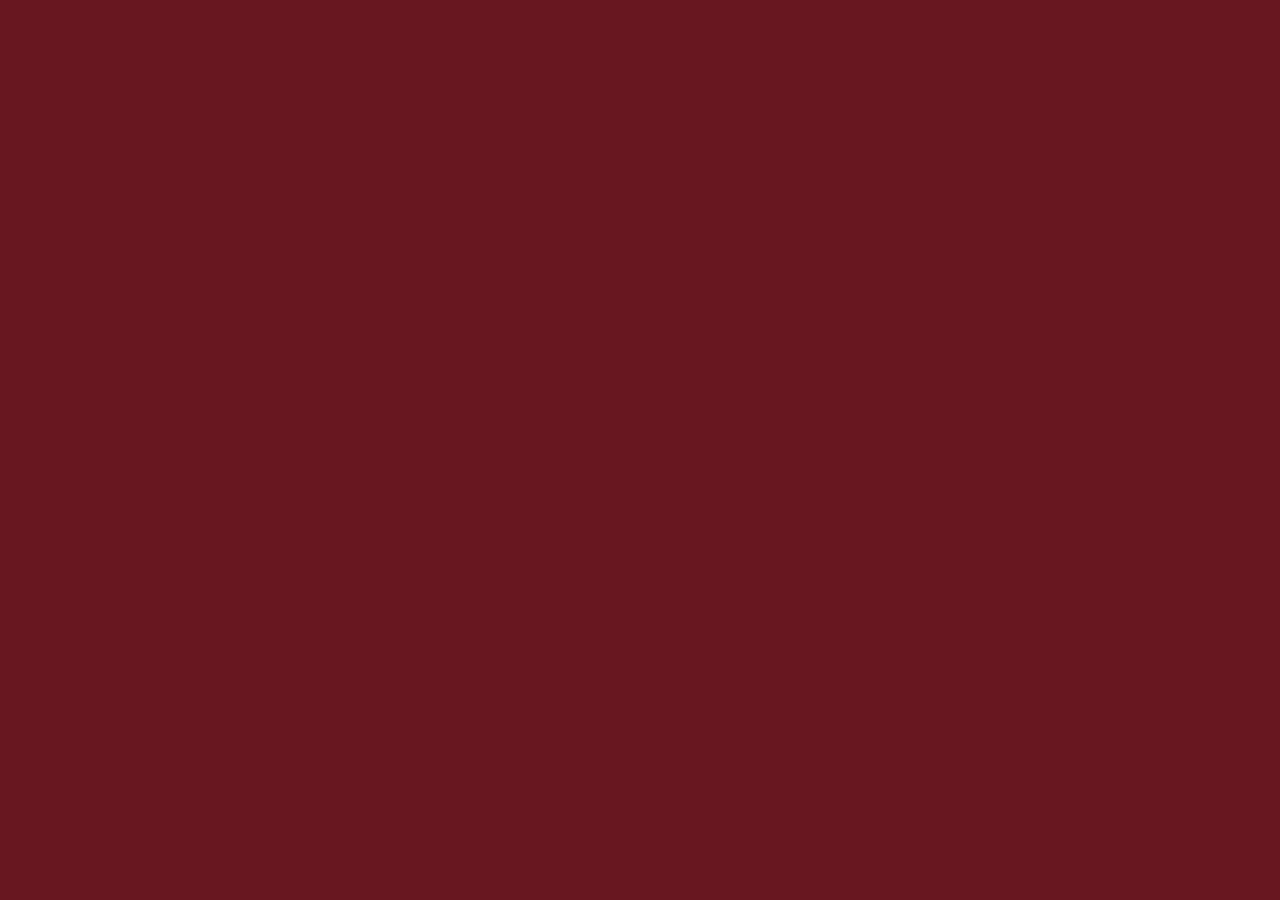
==== index.html @ 82c54953 "added bonfire labs 404 campaign" ====
﻿
<!DOCTYPE html>
<html ng-app="bflApp">
    <head>
        <title>404 Pop Quiz Fun</title>
        <meta charset="utf-8">
        <meta http-equiv="X-UA-Compatible" content="IE=edge,chrome=1">    
        <meta name="viewport" content="width=device-width, initial-scale=1">

        <meta name="title" content="Bonfire Labs 404 contest" />
        <meta itemprop="name" content="Bonfire Labs 404 contest" />

        <meta name="keywords" content="creative content agency, motion graphics, visual effects, vfx, creative content, design, motion design, motion prototyping, testimonial, documentary, creative editorial, visual communications, advertising agency, creative studio, user experience design, goodby silverstein, gsp, venables bell, publicis, organic online, avocados and coconuts, swordfish, swordfish-sf, sword fish, brand new school, bns, mekanism, sarofsky, the science project, tspxyz, digital kitchen, thisisdk, motion graphics, animation, interactive creative services, adobe CS5, cinema 4D, HDR light studio, Houdini, iAd producer, mocha imagineer, autodesk maya 3D, nuke, autodesk smoke, apple final cut, adobe after effects, phil spitler, jonathan keeton, john stewart, jim bartel, carey crosby, bob frisk, web development, web commercial, broadcast commercial, elearning, event marketing, ideation" />

        <meta name="description" content="I am no fool. Come play and see if you can score higher."/>

        <meta property="og:type" content="website"/>
        <meta property="og:site_name" content="http://bonfirelabs.com/"/>                
        <meta property="og:url" content="http://bonfirelabs.com/assets/404/"/>
        <meta property="og:title" content="Pop Culture Quiz"/>
        <meta property="og:description" content="How deep is your pop culture knowledge? You could win some amazing prizes from Bonfire Labs. #ImNoFool #Bonfirelabs"/>
        <meta property="og:image" content="http://bonfirelabs.com/assets/404/assets/images/BFL-404-SS-07a.jpg" />

        <meta itemprop="title" content="Pop Culture Quiz"/>
        <meta itemprop="description" content="How deep is your pop culture knowledge? You could win some amazing prizes from Bonfire Labs. #ImNoFool #Bonfirelabs"/>
        
        <meta name="twitter:description" value="I am no fool. Come play and see if you can score higher."/>
        <meta name="twitter:card" value="summary" />
        <meta name="twitter:title" content="Share the 404 Fun on 4.01"/>
        <meta name="twitter:site" value="@bonfirelabs" />
        <meta name="twitter:creator" value="@bonfirelabs" />
        <meta name="twitter:domain" content="bonfirelabs.com">

        <link rel="stylesheet" href="assets/css/animation.css">
        <link rel="stylesheet" href="assets/css/animation-conner.css">
        <link rel="stylesheet" href="assets/css/quiz.css">
        <link rel="stylesheet" href="assets/css/quiz2.css">

        <!-- Google Analytics -->
        <script>
        var _gaq=[['_setAccount','UA-39700255-1'],['_trackPageview']];
        (function(d,t){var g=d.createElement(t),s=d.getElementsByTagName(t)[0];
        g.src=('https:'==location.protocol?'//ssl':'//www')+'.google-analytics.com/ga.js';
        s.parentNode.insertBefore(g,s)}(document,'script'));
        </script>

        <!-- Start of StatCounter Code for Default Guide -->
        <script type="text/javascript">
        var sc_project=8881771;
        var sc_invisible=1;
        var sc_security="ff1e5eee";
        var scJsHost = (("https:" == document.location.protocol) ?
        "https://secure." : "http://www.");
        document.write("<sc"+"ript type='text/javascript' src='" + scJsHost+
        "statcounter.com/counter/counter.js'></"+"script>");
        </script>
        <noscript><div class="statcounter"><a title="web analytics"
        href="http://statcounter.com/" target="_blank"><img class="statcounter"
        src="http://c.statcounter.com/8881771/0/ff1e5eee/1/" alt="web
        analytics"></a></div></noscript>
        <!-- End of StatCounter Code for Default Guide -->

    </head>
    
    <body ng-controller="mainController">

        <!-- MAIN CONTENT AND INJECTED VIEWS -->
        <div id="main">
          <div id='how-far'>distance from the top: 0</div>
          <!-- angular templating -->
          <!-- this is where content will be injected -->
          <div class="page {{ pageClass }}" ng-view></div>
            <footer>
                <ul>
                    <li><a id='twitter' href='https://twitter.com/bonfirelabs' target='_blank' title='twitter'></a></li>
                    <li><a id='facebook' href='https://www.facebook.com/bonfirelabs' target='_blank' title='facebook'></a></li>
                    <li><a id='linkedin' href=' https://www.linkedin.com/company/bonfirelabs' target='_blank' title='linkedin'></a></li>
                    <li><a id='youtube' href='https://www.youtube.com/user/BonfireLabs' target='_blank' title='youtube'></a></li>
                    <li><a id='google_plus' href='https://plus.google.com/+bonfirelabs/about' target='_blank' title='google plus'></a></li>
                </ul>
                <p>BONFIRE LABS COPYRIGHT 2015 | <a href='#rules' target='_blank' title='twitter'>CONTEST RULES &amp; LEGAL</a></p>
            </footer>  
        </div>


        <!-- load angular and angular route via CDN -->
        <!-- Latest compiled and minified JavaScript -->
        <script src="//ajax.googleapis.com/ajax/libs/jquery/1.11.1/jquery.min.js"></script>
        <script src="//cdnjs.cloudflare.com/ajax/libs/jquery-scrollTo/1.4.14/jquery.scrollTo.min.js"></script>
        <script src="assets/js/jquery.cookie.js"></script>
        <script src="assets/js/jquery.transit.min.js"></script>
        <script src="assets/js/modernizr-2.7.1.min.js"></script>

        <!-- angular files -->
        <script src="//ajax.googleapis.com/ajax/libs/angularjs/1.2.25/angular.min.js"></script>
        <script src="//ajax.googleapis.com/ajax/libs/angularjs/1.2.25/angular-route.min.js"></script>
        <script src="//ajax.googleapis.com/ajax/libs/angularjs/1.2.25/angular-animate.min.js"></script>
        <script src="assets/js/setup.js"></script>
        
        <!-- <script src="assets/js/animation-control.js"></script>  -->
        <script src="assets/js/quiz.js"></script>
        <script src="assets/js/sparkio-client.js"></script>
        <script type="application/javascript">              
            var SparkDevice;       
             SparkDevice = new SparkAPI("53ff6c066667574823551667", "88ee5c473e6ec5650f1cbb443cb7d41ce3236016");
             SparkDevice.callFunction("kitty");                
        </script>        
        <script type="text/javascript" src="http://static.ak.fbcdn.net/connect.php/js/FB.Share"></script>
        <script type="text/javascript" src="http://platform.twitter.com/widgets.js"></script>


    </body>
</html>
---- assets/css/animation.css ----
/* css reset*/
/* html5doctor.com Reset v1.6.1 (http://html5doctor.com/html-5-reset-stylesheet/) - http://cssreset.com */
/* line 3, ../compass/sass/animation.scss */
html, body, div, span, object, iframe, h1, h2, h3, h4, h5, h6, p, blockquote, pre, abbr, address, cite, code, del, dfn, em, img, ins, kbd, q, samp, small, strong, sub, sup, var, b, i, dl, dt, dd, ol, ul, li, fieldset, form, label, legend, table, caption, tbody, tfoot, thead, tr, th, td, article, aside, canvas, details, figcaption, figure, footer, header, hgroup, menu, nav, section, summary, time, mark, audio, video {
  margin: 0;
  padding: 0;
  border: 0;
  outline: 0;
  font-size: 100%;
  vertical-align: baseline;
  background: transparent;
}

/* line 4, ../compass/sass/animation.scss */
body {
  line-height: 1;
}

/* line 5, ../compass/sass/animation.scss */
article, aside, details, figcaption, figure, footer, header, hgroup, menu, nav, section {
  display: block;
}

/* line 6, ../compass/sass/animation.scss */
nav ul {
  list-style: none;
}

/* line 7, ../compass/sass/animation.scss */
blockquote, q {
  quotes: none;
}

/* line 8, ../compass/sass/animation.scss */
blockquote:before, blockquote:after, q:before, q:after {
  content: none;
}

/* line 9, ../compass/sass/animation.scss */
a {
  margin: 0;
  padding: 0;
  font-size: 100%;
  vertical-align: baseline;
  background: transparent;
}

/* line 10, ../compass/sass/animation.scss */
ins {
  background-color: #ff9;
  color: #000;
  text-decoration: none;
}

/* line 11, ../compass/sass/animation.scss */
mark {
  background-color: #ff9;
  color: #000;
  font-style: italic;
  font-weight: bold;
}

/* line 12, ../compass/sass/animation.scss */
del {
  text-decoration: line-through;
}

/* line 13, ../compass/sass/animation.scss */
abbr[title], dfn[title] {
  border-bottom: 1px dotted;
  cursor: help;
}

/* line 14, ../compass/sass/animation.scss */
table {
  border-collapse: collapse;
  border-spacing: 0;
}

/* line 15, ../compass/sass/animation.scss */
hr {
  display: block;
  height: 1px;
  border: 0;
  border-top: 1px solid #ccc;
  margin: 1em 0;
  padding: 0;
}

/* line 16, ../compass/sass/animation.scss */
input, select {
  vertical-align: middle;
}

/* line 17, ../compass/sass/animation.scss */
a:link, a:visited, a:hover, a:active {
  text-decoration: none;
  color: #fff;
}

/* line 21, ../compass/sass/animation.scss */
ol, ul {
  list-style-type: none;
}

/* line 24, ../compass/sass/animation.scss */
ul, div {
  box-sizing: border-box;
}

/*@import 'compass/';*/
@font-face {
  font-family: 'Officina';
  src: url("fonts/OfficinaSansITCPro/OfficinaSansITCPro-Book-webfont.eot");
  /* IE9 Compat Modes */
  src: url("fonts/OfficinaSansITCPro/OfficinaSansITCPro-Book-webfont.eot?#iefix") format("embedded-opentype"), url("fonts/OfficinaSansITCPro/OfficinaSansITCPro-Book-webfont.woff2") format("woff2"), url("fonts/OfficinaSansITCPro/OfficinaSansITCPro-Book-webfont.woff") format("woff"), url("fonts/OfficinaSansITCPro/OfficinaSansITCPro-Book-webfont.ttf") format("truetype"), url("fonts/OfficinaSansITCPro/OfficinaSansITCPro-Book-webfont.svg#svgFontName") format("svg");
  /* Legacy iOS */
}
@font-face {
  font-family: 'Brandon Bold';
  font-size: 16px;
  src: url("fonts/brandongrotesque/Brandon_bld.eot");
  /* IE9 Compat Modes */
  src: url("fonts/brandongrotesque/Brandon_bld.eot?#iefix") format("embedded-opentype"), url("fonts/brandongrotesque/Brandon_bld.woff") format("woff"), url("fonts/brandongrotesque/Brandon_bld.ttf") format("truetype"), url("fonts/brandongrotesque/Brandon_bld.svg#svgFontName") format("svg");
  /* Legacy iOS */
  font-weight: bold;
}
@font-face {
  font-family: 'Brandon Regular';
  font-size: 16px;
  src: url("fonts/brandongrotesque/Brandon_reg.eot");
  /* IE9 Compat Modes */
  src: url("fonts/brandongrotesque/Brandon_reg.eot?#iefix") format("embedded-opentype"), url("fonts/brandongrotesque/Brandon_reg.woff") format("woff"), url("fonts/brandongrotesque/Brandon_reg.ttf") format("truetype"), url("fonts/brandongrotesque/Brandon_reg.svg#svgFontName") format("svg");
  /* Legacy iOS */
  font-weight: normal;
}
/* line 60, ../compass/sass/animation.scss */
.aria {
  position: absolute;
  left: -99999px;
  left: -2000px;
  width: 0;
  height: 0;
}

/* line 68, ../compass/sass/animation.scss */
body {
  background-color: #681720;
  font-family: "Brandon Regular",Helvetica,Arial,sans-serif;
  font-weight: normal;
  font-size: 17px;
}

/* line 74, ../compass/sass/animation.scss */
h1, h2, h3, h4 {
  font-family: "Brandon Bold",Helvetica,Arial,sans-serif;
  font-weight: bold;
}

/* line 78, ../compass/sass/animation.scss */
textarea, input, *:focus {
  outline: none !important;
}

/* line 79, ../compass/sass/animation.scss */
#how-far {
  position: fixed;
  top: 15px;
  left: 10px;
  z-index: 11111;
  font-weight: bold;
  -moz-backface-visibility: hidden;
  -webkit-backface-visibility: hidden;
  backface-visibility: hidden;
  visibility: hidden;
}

/* line 88, ../compass/sass/animation.scss */
#main {
  margin: 0 auto;
  position: relative;
  width: 1280px;
}
/* line 92, ../compass/sass/animation.scss */
#main:after {
  content: ' ';
  clear: both;
  display: block;
  height: 1px;
}

/* line 99, ../compass/sass/animation.scss */
section {
  -moz-backface-visibility: hidden;
  -webkit-backface-visibility: hidden;
  backface-visibility: hidden;
  overflow: visible;
  position: relative;
}

/* line 104, ../compass/sass/animation.scss */
footer {
  bottom: 0px;
  color: #fff;
  font-size: 10px;
  overflow: visible;
  position: absolute;
  text-align: center;
  height: 120px;
  width: 100%;
  z-index: 555;
}
/* line 114, ../compass/sass/animation.scss */
footer p {
  letter-spacing: 2px;
}
/* line 116, ../compass/sass/animation.scss */
footer p a {
  display: inline-block;
  border-bottom: 1px dashed #fff;
}
/* line 121, ../compass/sass/animation.scss */
footer ul {
  margin: 28px 0 20px;
}
/* line 123, ../compass/sass/animation.scss */
footer ul li {
  height: 25px;
  width: 25px;
  display: inline-block;
  margin-right: 30px;
}
/* line 128, ../compass/sass/animation.scss */
footer ul li:last-child {
  margin-right: 0;
}
/* line 131, ../compass/sass/animation.scss */
footer ul li a {
  background-size: 25px 25px;
  display: inline-block;
  height: 25px;
  width: 25px;
}
/* line 137, ../compass/sass/animation.scss */
footer ul li a#twitter {
  background-image: url(footer/twitter-01.png);
}
/* line 140, ../compass/sass/animation.scss */
footer ul li a#facebook {
  background-image: url(footer/facebook-01.png);
}
/* line 143, ../compass/sass/animation.scss */
footer ul li a#linkedin {
  background-image: url(footer/linkedin-01.png);
}
/* line 146, ../compass/sass/animation.scss */
footer ul li a#youtube {
  background-image: url(footer/youtube-01.png);
}
/* line 149, ../compass/sass/animation.scss */
footer ul li a#google_plus {
  background-image: url(footer/google_plus-01.png);
}

/* line 156, ../compass/sass/animation.scss */
.rules {
  padding: 50px 50px 150px;
  background-color: #a56563;
  color: #fff;
}
/* line 160, ../compass/sass/animation.scss */
.rules h1 {
  line-height: 2em;
  margin-bottom: 2em;
}
/* line 164, ../compass/sass/animation.scss */
.rules h2 {
  line-height: 1.5em;
  margin-bottom: 1.5em;
}
/* line 168, ../compass/sass/animation.scss */
.rules p {
  line-height: 1.5em;
  margin-bottom: 1.5em;
}
/* line 172, ../compass/sass/animation.scss */
.rules ul {
  margin: -12px 0 50px 27px;
  padding-left: 20px;
  list-style-type: circle;
}
/* line 177, ../compass/sass/animation.scss */
.rules ul li {
  margin-bottom: 10px;
}

/* line 182, ../compass/sass/animation.scss */
.trademark {
  position: relative;
  top: -1px;
}

/* animation section  */
/* line 188, ../compass/sass/animation.scss */
.animation .top {
  left: -99999px;
  position: absolute;
}
/* line 192, ../compass/sass/animation.scss */
.animation #module-1a {
  background: url(module-1a/module-1a.jpg);
  height: 5800px;
  /* Chrome, Safari, Opera */
  /* Standard syntax */
}
/* line 196, ../compass/sass/animation.scss */
.animation #module-1a #nav-arrow {
  background: url(assets/nav-arrow.png);
  width: 140px;
  height: 240px;
  position: absolute;
  top: 400px;
  left: 10px;
  -webkit-animation: arrowMove 1500ms ease-in 1s 20;
  /* Chrome, Safari, Opera */
  animation: arrowMove 1500ms ease-in 1s 20;
  -webkit-animation-delay: 2s;
  /* Chrome, Safari, Opera */
  animation-delay: 2s;
}
@-webkit-keyframes arrowMove {
  0% {
    top: 400px;
  }
  50% {
    top: 440px;
  }
  100% {
    top: 400px;
  }
}
@keyframes arrowMove {
  0% {
    top: 400px;
  }
  50% {
    top: 440px;
  }
  100% {
    top: 400px;
  }
}
/* line 223, ../compass/sass/animation.scss */
.animation #module-1b {
  height: 1860px;
}
/* line 227, ../compass/sass/animation.scss */
.animation #module-1b.loaded {
  background: url(module-1b/module-1b2.jpg);
}
/* line 232, ../compass/sass/animation.scss */
.animation #module-1c {
  height: 1140px;
}
/* line 236, ../compass/sass/animation.scss */
.animation #module-1c.loaded {
  background: url(module-1c/module-1c.jpg);
}
/* line 241, ../compass/sass/animation.scss */
.animation #module-1d {
  height: 1100px;
}
/* line 243, ../compass/sass/animation.scss */
.animation #module-1d.loaded {
  background: url(module-1d/module-1d.jpg);
}
/* line 248, ../compass/sass/animation.scss */
.animation #module-1e {
  height: 2000px;
}
/* line 252, ../compass/sass/animation.scss */
.animation #module-1e.loaded {
  background: url(module-1e/module-1e2.jpg);
}
/* line 257, ../compass/sass/animation.scss */
.animation #module-1f {
  height: 800px;
}
/* line 261, ../compass/sass/animation.scss */
.animation #module-1f.loaded {
  background: url(module-1f/module-1f2.jpg);
}
/* line 266, ../compass/sass/animation.scss */
.animation #module-1g {
  height: 500px;
}
/* line 270, ../compass/sass/animation.scss */
.animation #module-1g.loaded {
  background: url(module-1g/module-1g.jpg);
}
/* line 275, ../compass/sass/animation.scss */
.animation #module-1h {
  height: 700px;
}
/* line 279, ../compass/sass/animation.scss */
.animation #module-1h.loaded {
  background: url(module-1h/module-1h.jpg);
}
/* line 284, ../compass/sass/animation.scss */
.animation #module-1i {
  height: 2109px;
}
/* line 288, ../compass/sass/animation.scss */
.animation #module-1i.loaded {
  background: url(module-1i/module-1i.jpg);
}
/* line 293, ../compass/sass/animation.scss */
.animation #module-1j {
  color: #fff;
  height: 940px;
  width: 1280px;
  padding-top: 70px;
  position: relative;
  text-align: center;
}
/* line 303, ../compass/sass/animation.scss */
.animation #module-1j.loaded {
  background: url(module-1j/module-1j.jpg);
}
/* line 307, ../compass/sass/animation.scss */
.animation #module-1j h2 {
  font-size: 28px;
  font-weight: bold;
  height: 89px;
}
/* line 312, ../compass/sass/animation.scss */
.animation #module-1j p {
  font-size: 18px;
  line-height: 26px;
}
/* line 315, ../compass/sass/animation.scss */
.animation #module-1j p span {
  font-size: 17px;
  font-weight: bold;
}
/* line 320, ../compass/sass/animation.scss */
.animation #module-1j #no-thanks {
  display: inline-block;
  font-size: 10px;
  color: #fff;
  left: 975px;
  position: absolute;
  text-align: center;
  text-decoration: none;
  top: 848px;
  width: 184px;
}
/* line 331, ../compass/sass/animation.scss */
.animation #module-1j #lets-go {
  background: url(module-1j/lets-go-off.png);
  width: 184px;
  height: 68px;
  display: inline-block;
  position: absolute;
  top: 764px;
  left: 975px;
  /*            div {
                  width: 100%;
                  height: 100%;
              }*/
}
/* line 339, ../compass/sass/animation.scss */
.animation #module-1j #lets-go:hover {
  background: url(module-1j/lets-go-on.png);
}
/* line 349, ../compass/sass/animation.scss */
.animation #btm-anchor {
  bottom: 0;
  height: 0;
  left: 0;
  position: absolute;
}

/*   */
/*.page        {
    bottom:0;
    padding-top:200px;
    position:absolute;
    text-align:center;
    top:0;
    width:100%;
}
*/
/* line 368, ../compass/sass/animation.scss */
.page.ng-leave {
  z-index: 9999;
}

/* line 369, ../compass/sass/animation.scss */
.page.ng-enter {
  z-index: 8888;
}

/*   */
/*   */
/* animation ------------------------ */
/*.page-animation.ng-leave        {
    -webkit-animation: disappear 0.5s both ease-in;
    -moz-animation: disappear 0.5s both ease-in;
    animation: disappear 0.5s both ease-in;
}
.page-animation.ng-enter        {
    -webkit-animation: appear 0.5s both ease-in;
    -moz-animation: appear 0.5s both ease-in;
    animation: appear 0.5s both ease-in;
}*/
/* contact ---------------------- */
/*.page-quiz.ng-leave      {
    -webkit-animation: disappear 0.5s both ease-in;
    -moz-animation: disappear 0.5s both ease-in;
    animation: disappear 0.5s both ease-in;
}
.page-quiz.ng-enter      {
    -webkit-animation:slideInUp 0.5s both ease-in;
    -moz-animation:slideInUp 0.5s both ease-in;
    animation:slideInUp 0.5s both ease-in;
}*/
/* scale up */
@keyframes appear {
  from {
    opacity: 0.1;
    transform: scale(0.05);
  }
}
@-moz-keyframes appear {
  from {
    opacity: 0.1;
    -moz-transform: scale(0.05);
  }
}
@-webkit-keyframes appear {
  from {
    opacity: 0.1;
    -webkit-transform: scale(0.05);
  }
}
/* scale up */
@keyframes disappear {
  from {
    opacity: 1;
  }
  top {
    opacity: 0;
  }
}
@-moz-keyframes disappear {
  from {
    opacity: 1;
  }
  top {
    opacity: 0;
  }
}
@-webkit-keyframes disappear {
  from {
    opacity: 1;
  }
  top {
    opacity: 0;
  }
}
/* rotate and fall */
@-webkit-keyframes rotateFall {
  0% {
    -webkit-transform: rotateZ(0deg);
  }
  20% {
    -webkit-transform: rotateZ(10deg);
    -webkit-animation-timing-function: ease-out;
  }
  40% {
    -webkit-transform: rotateZ(17deg);
  }
  60% {
    -webkit-transform: rotateZ(16deg);
  }
  100% {
    -webkit-transform: translateY(100%) rotateZ(17deg);
  }
}
@-moz-keyframes rotateFall {
  0% {
    -moz-transform: rotateZ(0deg);
  }
  20% {
    -moz-transform: rotateZ(10deg);
    -moz-animation-timing-function: ease-out;
  }
  40% {
    -moz-transform: rotateZ(17deg);
  }
  60% {
    -moz-transform: rotateZ(16deg);
  }
  100% {
    -moz-transform: translateY(100%) rotateZ(17deg);
  }
}
@keyframes rotateFall {
  0% {
    transform: rotateZ(0deg);
  }
  20% {
    transform: rotateZ(10deg);
    animation-timing-function: ease-out;
  }
  40% {
    transform: rotateZ(17deg);
  }
  60% {
    transform: rotateZ(16deg);
  }
  100% {
    transform: translateY(100%) rotateZ(17deg);
  }
}
/* scale up */
@keyframes scaleUp {
  from {
    opacity: 0.3;
    transform: scale(0.8);
  }
}
@-moz-keyframes scaleUp {
  from {
    opacity: 0.3;
    -moz-transform: scale(0.8);
  }
}
@-webkit-keyframes scaleUp {
  from {
    opacity: 0.3;
    -webkit-transform: scale(0.8);
  }
}
/* slide in from the right */
@keyframes slideInRight {
  from {
    transform: translateX(100%);
  }
  to {
    transform: translateX(0);
  }
}
@-moz-keyframes slideInRight {
  from {
    -moz-transform: translateX(100%);
  }
  to {
    -moz-transform: translateX(0);
  }
}
@-webkit-keyframes slideInRight {
  from {
    -webkit-transform: translateX(100%);
  }
  to {
    -webkit-transform: translateX(0);
  }
}
/* slide in from the bottom */
@keyframes slideInUp {
  from {
    transform: translateY(100%);
  }
  to {
    transform: translateY(0);
  }
}
@-moz-keyframes slideInUp {
  from {
    -moz-transform: translateY(100%);
  }
  to {
    -moz-transform: translateY(0);
  }
}
@-webkit-keyframes slideInUp {
  from {
    -webkit-transform: translateY(100%);
  }
  to {
    -webkit-transform: translateY(0);
  }
}
/* slide in from the bottom */
@keyframes slideOutLeft {
  to {
    transform: translateX(-100%);
  }
}
@-moz-keyframes slideOutLeft {
  to {
    -moz-transform: translateX(-100%);
  }
}
@-webkit-keyframes slideOutLeft {
  to {
    -webkit-transform: translateX(-100%);
  }
}
/* rotate out newspaper */
@-webkit-keyframes rotateOutNewspaper {
  to {
    -webkit-transform: translateZ(-3000px) rotateZ(360deg);
    opacity: 0;
  }
}
@-moz-keyframes rotateOutNewspaper {
  to {
    -moz-transform: translateZ(-3000px) rotateZ(360deg);
    opacity: 0;
  }
}
@keyframes rotateOutNewspaper {
  to {
    transform: translateZ(-3000px) rotateZ(360deg);
    opacity: 0;
  }
}
---- assets/css/animation-conner.css ----
/* animation section  */
.animation {
 width: 1280px;
 overflow: hidden;
}

.obj {
    @include backface-visibility();
    overflow: visible;
    position: absolute;
}

body {
     width: 100%;
     height: 100%;
     z-index:9999;
}

/* section module-1a */
.animation #module-1a {
}
#big-bang-whole {
    width: 1400px;
    height: 1400px;
    top: 0px;
    left: 0px;
    z-index: 2;
}
#big-bang-rotate {
    width: 1400px;
    height: 1400px;
    top: -245px;
    left: -65px;
    z-index: 2;
}
#big-bang {
    background: url(module-1a/big-bang-center.png);
    width: 565px;
    height: 557px;
    top: 170px;
    left: 340px;
    z-index: 4;
    filter: progid:DXImageTransform.Microsoft.Alpha(Opacity=10);
    opacity: 0.1;
}
#big-bang-rays {
    background: url(module-1a/big-bang-ray2.png);
    width: 1400px;
    height: 1400px;
    top: 0px;
    left: 0px;
    opacity: 0;
    z-index: 1;
}
#big-bang-spots {
    background: url(module-1a/big-bang-spot.png);
    width: 1280px;
    height: 1200px;
    top: 0px;
    left: 0px;
    opacity: 0;
    z-index: 2;
}
#hawk {
    width: 314px;
    height: 255px;    
    top: 960px;
    left: 921px;
    z-index: 4;
}
#hawking {
    background: url(module-1a/hawking.png);
    width: 190px;
    height: 250px;    
    top: 0px;
    left: 0px;
    z-index: 3;
}
#hawking-smoke-1 {
    background: url(module-1a/hawking-smoke-1.png);
    width: 130px;
    height: 150px;    
    top: 137px;
    left: 115px;
    z-index: 2;
}
#hawking-smoke-2 {
    background: url(module-1a/hawking-smoke-2.png);
    width: 130px;
    height: 120px;    
    top: 110px;
    left: -90px;
    z-index: 2;
}
#baby-bjorn {
    width: 800px;
    height: 800px;
    top: 1121px;
    left: 65px;
    z-index: 5;
}
#baby-bubble {
    background: url(module-1a/2001-space-back.png);
    width: 700px;
    height: 700px;    
    top: 0px;
    left: 0px;
    z-index: 4;
}
#baby {
    background: url(module-1a/2001-baby2.png);
    width: 340px;
    height: 470px;    
    top: 120px;
    left: 176px;
    z-index: 5;
}
#baby-fore {
    background: url(module-1a/2001-baby-fore.png);
    width: 510px;
    height: 480px;    
    top: 140px;
    left: 110px;
    z-index: 6;
}
#tardis {
    background: url(module-1a/tardis.png);
    width: 213px;
    height: 267px;    
    top: 1473px;
    left: 946px;
    z-index: 1;
}
#flight_of_the_navigator {
    background: url(module-1a/flight-of-the-navigator.png);
    width: 386px;
    height: 207px;    
    top: 2075px;
    left: 177px;
    z-index: 2;
}
#laika {
    width: 278px;
    height: 696px;    
    top: 2185px;
    left: 829px;
    z-index: 3;
}
#laika-dog {
    background: url(module-1a/laika-dog.png);
    width: 278px;
    height: 696px;    
    top: 0px;
    left: 0px;
    z-index: 2;
}
#laika-smoke {
    background: url(module-1a/laika-smoke.png);
    width: 278px;
    height: 696px;    
    top: 0px;
    left: 0px;
    z-index: 1;
}
#spacecoaster {
    background: url(module-1a/spacecoaster.png);
    width: 568px;
    height: 267px;    
    top: 2689px;
    left: 75px;
    z-index: 2;
}
#carl {
    background: url(module-1a/carl.png);
    width: 901px;
    height: 854px;    
    top: 3076px;
    left: 94px;
    z-index: 2;
}
#foreground-cosmos {
    background: url(module-1a/foreground-cosmos.png);
    width: 1280px;
    height: 1800px;    
    top: 1150px;
    left: 20px;
    z-index: 5;
}
#deathstar {
    background: url(module-1a/deathstar.png);
    width: 487px;
    height: 487px;    
    top: 3552px;
    left: -55px;
    z-index: 1;
}
#p-crew {
    width: 140px;
    height: 60px;    
    top: 4156px;
    left: 558px;
    z-index: 1;
}
#peter-pan {
    background: url(module-1a/peter-pan.png);
    width: 140px;
    height: 60px;    
    top: 0px;
    left: 0px;
    z-index: 1;
}
#peter-pan-star-1 {
    background: url(module-1a/peter-pan-star.png);
    width: 18px;
    height: 36px;    
    top: 4608px;
    left: 696px;
    z-index: 1;
}
#peter-pan-star-2 {
    background: url(module-1a/peter-pan-star.png);
    width: 18px;
    height: 36px;    
    top: 4438px;
    left: 328px;
    z-index: 1;
}
#peter-pan-star-3 {
    background: url(module-1a/peter-pan-star.png);
    width: 18px;
    height: 36px;    
    top: 4110px;
    left: 847px;
    z-index: 1;
}
#neko-bus {
    background: url(module-1a/neko-close2.png);
    width: 214px;
    height: 213px;    
    top: 4296px;
    left: 907px;
    z-index: 2;
}
#neko-blink {
    background: url(module-1a/neko-open2.png);
    width: 214px;
    height: 213px;    
    top: 4296px;
    left: 907px;
    z-index: 3;
    opacity: 0;
}
#godzilla {
    width: 782px;
    height: 720px;    
    top: 4654px;
    left: 245px;
    z-index: 1;
}
#godzilla-monster {
    background: url(module-1a/godzilla-monster.png);
    width: 782px;
    height: 720px;    
    top: 0px;
    left: 0px;
    z-index: 1;
}
#godzilla-rawr {
    background: url(module-1a/godzilla-rawr.png);
    width: 782px;
    height: 720px;    
    top: 0px;
    left: 0px;
    z-index: 1;
}
#godzilla-flame-01 {
    background: url(module-1a/godzilla-flame-01.png);
    width: 782px;
    height: 720px;    
    top: 0px;
    left: 0px;
    z-index: 3;
}
#godzilla-flame-02 {
    background: url(module-1a/godzilla-flame-02.png);
    width: 782px;
    height: 720px;    
    top: 0px;
    left: 0px;
    z-index: 2;
}
#godzilla-flame-03 {
    background: url(module-1a/godzilla-flame-03.png);
    width: 782px;
    height: 720px;
    top: 0px;
    left: 0px;    
    z-index: 1;
}
#beetlejuice {
    width: 482px;
    height: 508px;    
    top: 5157px;
    left: 4px;
    z-index: 2;
}
#beetlejuice-house {
    background: url(module-1a/beetljuice-house.png);
    width: 482px;
    height: 508px;    
    top: 0px;
    left: 0px;
    z-index: 4;
}
#beetlejuice-sando-1 {
    background: url(module-1a/beetljuice-sando-1.png);
    width: 482px;
    height: 508px;    
    top: 0px;
    left: 0px;
    z-index: 2;
}
#beetlejuice-sando-2 {
    background: url(module-1a/beetljuice-sando-2.png);
    width: 482px;
    height: 508px;    
    top: 0px;
    left: 0px;
    z-index: 2;
}
#beetlejuice-sando-3 {
    background: url(module-1a/beetljuice-sando-3.png);
    width: 482px;
    height: 508px;    
    top: 0px;
    left: 0px;
    z-index: 2;
}
#mountains-magesty {
    width: 1280px;
    height: 1800px;    
    top: 4000px;
    left: 0px;
    z-index: 1;
}
#mountains {
    background: url(module-1a/mountains.png);
    width: 1280px;
    height: 1800px;    
    top: 0px;
    left: 0px;
    z-index: 1;
}
#mist-01 {
    background: url(module-1a/mist-01.png);
    width: 265px;
    height: 45px;    
    top: 300px;
    left: 1104px;
    z-index: 2;
}
#mist-02 {
    background: url(module-1a/mist-02.png);
    width: 338px;
    height: 130px;    
    top: 480px;
    left: 855px;
    z-index: 2;
}
#mist-03 {
    background: url(module-1a/mist-03.png);
    width: 353px;
    height: 171px;    
    top: 110px;
    left: 956px;
    z-index: 2;
}
#mist-04 {
    background: url(module-1a/mist-04.png);
    width: 307px;
    height: 62px;    
    top: 750px;
    left: -40px;
    z-index: 2;
}
#mist-05 {
    background: url(module-1a/mist-05.png);
    width: 346px;
    height: 90px;    
    top: 504px;
    left: -63px;
    z-index: 2;
}
#mist-06 {
    background: url(module-1a/mist-06.png);
    width: 463px;
    height: 239px;    
    top: 86px;
    left: -30px;
    z-index: 2;
}
#beetlejuice-road {
    background: url(module-1a/beetlejuice-road.png);
    width: 1280px;
    height: 460px;    
    top: 5340px;
    left: 0px;
    z-index:1;
}

/* section module-1b */
.animation #module-1b {
}
#falcor {
    background: url(module-1b/falcor.jpg);
    width: 1280px;
    height: 500px;    
    top: 0px;
    left: 0px;
    z-index: 1;
}
#tip-top-buildings {
    background: url(module-1b/tip-top-buildings.png);
    width: 1280px;
    height: 500px;    
    top: 0px;
    left: 0px;
    z-index: 1;
}
#midget {
    background: url(module-1b/midget.png);
    width: 74px;
    height: 154px;    
    top: 658px;
    left: 312px;
    z-index: 2;
}
#totoro {
    width: 197px;
    height: 324px;    
    top: 595px;
    left: 1058px;
    z-index: 2;
}
#totoro-close {
    background: url(module-1b/totoro-close.png);
    width: 197px;
    height: 324px;    
    top: 0px;
    left: 0px;
    z-index: 2;
}
#totoro-blink {
    background: url(module-1b/totoro-open.png);
    width: 197px;
    height: 324px;    
    top: 0px;
    left: 0px;
    z-index: 3;
}
#totoro-ears {
    background: url(module-1b/totoro-ears.png);
    width: 197px;
    height: 324px;    
    top: 0px;
    left: 0px;
    z-index: 3;
}
#umbrella-moves {
    width: 197px;
    height: 324px;    
    top: 0px;
    left: 0px;
    z-index: 3;
}
#totoro-umbrella-back {
    background: url(module-1b/totoro-umbrella-back.png);
    width: 197px;
    height: 324px;    
    top: 0px;
    left: 0px;
    z-index: 1;
}
#totoro-umbrella-front {
    background: url(module-1b/totoro-umbrella-front.png);
    width: 197px;
    height: 324px;    
    top: 0px;
    left: 0px;
    z-index: 2;
}
#soot-sprites  {
    width: 316px;
    height: 320px;    
    top: 842px;
    left: 962px;
    z-index: 2;
}
#soot-sprites-01  {
    background: url(module-1b/soot-sprites-master.png);
    width: 48px;
    height: 46px;    
    top: 80px;
    left: 71px;
    z-index: 2;
    opacity: 0;
}
#soot-sprites-02  {
    background: url(module-1b/soot-sprites-medium.png);
    width: 32px;
    height: 31px;
    top: 60px;
    left: 95px;
    z-index: 3;
    opacity: 0;
}
#soot-sprites-03  {
    background: url(module-1b/soot-sprites-small.png);
    width: 26px;
    height: 26px;
    top: 126px;
    left: 91px;
    z-index: 3;
    opacity: 0;
}
#soot-sprites-04  {
    background: url(module-1b/soot-sprites-medium.png);
    width: 32px;
    height: 31px;
    top: 145px;
    left: 83px;
    z-index: 3;
    opacity: 0;
}
#soot-sprites-05  {
    background: url(module-1b/soot-sprites-small.png);
    width: 26px;
    height: 26px;
    top: 175px;
    left: 65px;
    z-index: 3;
    opacity: 0;
}
#soot-sprites-06  {
    background: url(module-1b/soot-sprites-small.png);
    width: 26px;
    height: 26px;
    top: 177px;
    left: 95px;
    z-index: 3;
    opacity: 0;
}
#soot-sprites-07  {
    background: url(module-1b/soot-sprites-small.png);
    width: 26px;
    height: 26px;
    top: 196px;
    left: 91px;
    z-index: 3;
    opacity: 0;
}
#soot-sprites-08  {
    background: url(module-1b/soot-sprites-medium.png);
    width: 32px;
    height: 31px;
    top: 230px;
    left: 95px;
    z-index: 3;
    opacity: 0;
}
#soot-sprites-09  {
    background: url(module-1b/soot-sprites-medium.png);
    width: 32px;
    height: 31px;
    top: 258px;
    left: 90px;
    z-index: 3;
    opacity: 0;
}
#soot-sprites-010  {
    background: url(module-1b/soot-sprites-master.png);
    width: 48px;
    height: 46px;    
    top: 279px;
    left: 78px;
    z-index: 2;
    opacity: 0;
}
#soot-sprites-011  {
    background: url(module-1b/soot-sprites-medium.png);
    width: 32px;
    height: 31px;
    top: 291px;
    left: 53px;
    z-index: 3;
    opacity: 0;
}
#soot-sprites-012  {
    background: url(module-1b/soot-sprites-small.png);
    width: 26px;
    height: 26px;
    top: 256px;
    left: 41px;
    z-index: 3;
    opacity: 0;
}
#soot-sprites-013  {
    background: url(module-1b/soot-sprites-small.png);
    width: 26px;
    height: 26px;
    top: 300px;
    left: 33px;
    z-index: 3;
    opacity: 0;
}
#soot-sprites-014  {
    background: url(module-1b/soot-sprites-medium.png);
    width: 32px;
    height: 31px;
    top: 289px;
    left: 0px;
    z-index: 3;
    opacity: 0;
}
#soot-sprites-015  {
    background: url(module-1b/soot-sprites-small.png);
    width: 26px;
    height: 26px;
    top: 0px;
    left: 290px;
    z-index: 3;
    opacity: 0;
}
#soot-sprites-015  {
    background: url(module-1b/soot-sprites-small.png);
    width: 26px;
    height: 26px;
    top: 0px;
    left: 290px;
    z-index: 3;
    opacity: 0;
}
#soot-sprites-016  {
    background: url(module-1b/soot-sprites-small.png);
    width: 26px;
    height: 26px;
    top: 38px;
    left: 270px;
    z-index: 3;
    opacity: 0;
}
#soot-sprites-017  {
    background: url(module-1b/soot-sprites-small.png);
    width: 26px;
    height: 26px;
    top: 59px;
    left: 265px;
    z-index: 3;
    opacity: 0;
}
#soot-sprites-018  {
    background: url(module-1b/soot-sprites-small.png);
    width: 26px;
    height: 26px;
    top: 47px;
    left: 287px;
    z-index: 3;
    opacity: 0;
}
#laser  {
    background: url(module-1b/laser4.png);
    width: 440px;
    height: 86px;    
    top: 1139px;
    left: 140px;
    z-index: 2;
}
#slimer  {
    background: url(module-1b/slimer.png);
    width: 297px;
    height: 225px;    
    top: 1097px;
    left: 326px;
    z-index: 3;
}
#harold  {
    background: url(module-1b/harold.png);
    width: 146px;
    height: 326px;    
    top: 1508px;
    left: 933px;
    z-index: 2;
}
/* section module-1c */
.animation #module-1c {
}
#rearview  {
    background: url(module-1c/rearview.png);
    width: 800px;
    height: 950px;    
    top: 65px;
    left: -55px;
    z-index: 2;
}
#music-notes  {
    background: url(module-1c/music-notes.png);
    width: 96px;
    height: 43px;    
    top: 349px;
    left: 975px;
    z-index: 2;
}
#royal-tenenbaums  {
    background: url(module-1c/royal-tenenbaums.png);
    width: 223px;
    height: 249px;    
    top: 811px;
    left: 52px;
    z-index: 4;
}
#smoke-1  {
    background: url(module-1c/smoke-1.png);
    width: 207px;
    height: 147px;    
    top: 772px;
    left: 928px;    
    z-index: 2;
}
#smoke-2  {
    background: url(module-1c/smoke-2.png);
    width: 173px;
    height: 130px;    
    top: 768px;
    left: 1024px;
    z-index: 2;
}
#smoke-3  {
    background: url(module-1c/smoke-3.png);
    width: 259px;
    height: 109px;    
    top: 771px;
    left: 788px;
    z-index: 2;
}

/* section module-1d*/
.animation #module-1d {
    height: 1025px;
}
#raphael-turtle  {
    background: url(module-1d/raphael-turtle.png);
    width: 40px;
    height: 17px;    
    top: 177px;
    left: 74px;
    z-index: 2;
}
#wave-1  {
    background: url(module-1d/wave-1.png);
    width: 1240px;
    height: 190px;    
    top: 158px;
    left: 22px;
    z-index: 2;
}
#kurt-russell  {
    background: url(module-1d/kurt-russell.png);
    width: 331px;
    height: 179px;    
    top: 18px;
    left: 730px;
    z-index: 3;
}
#wave-2  {
    background: url(module-1d/wave-2.png);
    width: 1280px;
    height: 220px;    
    top: 138px;
    left: 4px;
    z-index: 2;
}
#goonies  {
    width: 462px;
    height: 595px;    
    top: 401px;
    left: 403px;
    z-index: 2;
}
#goonies-piano  {
    background: url(module-1d/goonies-piano.png);
    width: 462px;
    height: 595px;    
    top: 0px;
    left: 0px;
    z-index: 2;
}
#goonies-skull-01  {
    background: url(module-1d/goonies-skull-01.png);
    width: 54px;
    height: 71px;    
    top: 165px;
    left: 202px;
    z-index: 3;
}
#goonies-skull-02  {
    background: url(module-1d/goonies-skull-02.png);
    width: 48px;
    height: 62px;    
    top: 126px;
    left: 50px;
    z-index: 3;
}
#goonies-skull-03  {
    background: url(module-1d/goonies-skull-03.png);
    width: 53px;
    height: 61px;    
    top: 88px;
    left: 362px;
    z-index: 3;
}

/* section module-1e */
.animation #module-1e {
}
#club-spotlight  {
    width: 1280px;
    height: 1429px;    
    top: 0px;
    left: 0px;
    z-index: 1;
}
#spotlight-01  {
    background: url(module-1e/spotlight-01c.png);
    width: 1280px;
    height: 1429px;    
    top: -165px;
    left: 0px;
    z-index: 1;
}
#spotlight-02  {
    background: url(module-1e/spotlight-02c.png);
    width: 1280px;
    height: 1429px;    
    top: -165px;
    left: 0px;
    z-index: 2;
}
#spotlight-03  {
    background: url(module-1e/spotlight-03c.png);
    width: 1280px;
    height: 1429px;    
    top: -165px;
    left: 0px;
    z-index: 3;
}
#spotlight-04  {
    background: url(module-1e/spotlight-04c.png);
    width: 1280px;
    height: 1429px;    
    top: -165px;
    left: 0px;
    z-index: 4;
}
#newrom-1  {
    width: 105px;
    height: 224px;    
    top: 70px;
    left: 1136px;
    z-index: 2;
}
#newrom1-head  {
    background: url(module-1e/newrom1-head.png);
    width: 105px;
    height: 224px;    
    top: 0px;
    left: 0px;
    z-index: 2;
}
#newrom1-body  {
    background: url(module-1e/newrom1-body.png);
    width: 105px;
    height: 224px;    
    top: 0px;
    left: 0px;
    z-index: 1;
}
#newrom-2  {
    width: 140px;
    height: 175px;    
    top: 214px;
    left: 988px;
    z-index: 2;
}
#newrom2-head  {
    /*background: url(module-1e/newrom2-head.png);*/
    width: 140px;
    height: 175px;     
    top: 0px;
    left: 0px;
    z-index: 2;
}
#newrom2-arms  {
    background: url(module-1e/newrom2-arms2.png);
    width: 140px;
    height: 175px;     
    top: 0px;
    left: 0px;
    z-index: 3;
}
#newrom2-body  {
    background: url(module-1e/newrom2-body.png);
    width: 140px;
    height: 175px;   
    top: 0px;
    left: 0px;
    z-index: 1;
}
#newrom-3  {
    width: 141px;
    height: 301px;    
    top: 311px;
    left: 808px;
    z-index: 2;
}
#newrom3-head  {
    background: url(module-1e/newrom3-head.png);
    width: 141px;
    height: 301px;   
    top: 4px;
    left: 0px;
    z-index: 2;
}
#newrom3-body  {
    background: url(module-1e/newrom3-body.png);
    width: 141px;
    height: 301px;    
    top: 0px;
    left: 0px;
    z-index: 1;
}
#nomidancerman  {
    width: 113px;
    height: 323px;    
    top: 484px;
    left: 308px;
    z-index: 2;
}
#nomidancerman-body  {
    background: url(module-1e/nomidancerman-body.png);
    width: 113px;
    height: 323px;    
    top: 0px;
    left: 0px;
    z-index: 1;
}
#nomidancerman-arms  {
    background: url(module-1e/nomidancerman-arms.png);
    width: 113px;
    height: 323px;    
    top: 2px;
    left: 1px;
    z-index: 2;
}
#nomidancerman-head  {
    background: url(module-1e/nomidancerman-head.png);
    width: 113px;
    height: 323px;    
    top: 0px;
    left: 0px;
    z-index: 1;
}
#nomidancerwoman  {
    width: 142px;
    height: 264px;    
    top: 542px;
    left: 28px;
    z-index: 2;
}
#nomidancerwoman-body  {
    background: url(module-1e/nomidancerwoman-body.png);
    width: 142px;
    height: 264px;     
    top: 0px;
    left: 0px;
    z-index: 1;
}
#nomidancerwoman-arms  {
    background: url(module-1e/nomidancerwoman-arms.png);
    width: 142px;
    height: 264px;     
    top: 0px;
    left: 0px;
    z-index: 1;
}
#nomidancerwoman-head  {
    background: url(module-1e/nomidancerwoman-head.png);
    width: 142px;
    height: 264px;     
    top: 0px;
    left: 0px;
    z-index: 1;
}
#jimjar-smoke  {
    background: url(module-1e/jimjar-smoke.png);
    width: 19px;
    height: 58px;    
    top: 958px;
    left: 242px;
    z-index: 2;
}
#ishtar  {
    background: url(module-1e/ishtar.png);
    width: 134px;
    height: 132px;    
    top: 1761px;
    left: 853px;
    z-index: 2;
}

/* section module-1f */
.animation #module-1f {
}
#moleman  {
    width: 151px;
    height: 118px;    
    top: 465px;
    left: 829px;
    z-index: 2;
}
#moleman-arm  {
    background: url(module-1f/moleman-arm.png);
    width: 100px;
    height: 60px;    
    top: 0px;
    left: -20px;
    z-index: 1;
}
#moleman-body  {
    background: url(module-1f/moleman-body.png);
    width: 120px;
    height: 140px;    
    top: -6px;
    left: 28px;
    z-index: 2;
}
#medicine  {
    background: url(module-1f/medicine.png);
    width: 37px;
    height: 21px;    
    top: 550px;
    left: 170px;
    z-index: 2;
}
#mosquito  {
    background: url(module-1f/mosquito.png);
    width: 107px;
    height: 119px;    
    top: 130px;
    left: 195px;
    z-index: 3;
}

/* section module-1g */
.animation #module-1g {
}
#night-of-the-comet  {
    width: 378px;
    height: 209px;    
    top: 288px;
    left: 351px;
    z-index: 2;
}
#night-of-the-comet-blood  {
    background: url(module-1g/night-of-the-comet-blood.png);
    width: 378px;
    height: 209px;    
    top: 0px;
    left: 0px;
    z-index: 2;
}
#night-of-the-comet-bullet  {
    background: url(module-1g/night-of-the-comet-bullet.png);
    width: 378px;
    height: 209px;    
    top: 0px;
    left: 30px;
    z-index: 2;
}
#night-of-the-comet-girl  {
    background: url(module-1g/night-of-the-comet-girl.png);
    width: 378px;
    height: 209px;    
    top: 0px;
    left: 0px;
    z-index: 2;
}
#evil-dead  {
    width: 361px;
    height: 274px;    
    top: 222px;
    left: 829px;
    z-index: 1;
}
#evil-dead-chainsaw  {
    z-index: 2;
    top:10px;
    left:12px;
}
#evil-dead-01  {
    background: url(module-1g/evil-dead-01.png);
    width: 361px;
    height: 274px;    
    top: 0px;
    left: 0px;
    z-index: 1;
}
#evil-dead-02  {
    background: url(module-1g/evil-dead-02.png);
    width: 361px;
    height: 274px;    
    top: 0px;
    left: 0px;
    z-index: 3;
}
#evil-dead-arm  {
    background: url(module-1g/evil-dead-arm.png);
    width: 361px;
    height: 274px;    
    top: 0px;
    left: 0px;
    z-index: 1;
}
#evil-dead-04  {
    background: url(module-1g/evil-dead-04.png);
    width: 361px;
    height: 274px;    
    top: 0px;
    left: 0px;
    z-index: 3;
}
#evil-dead-05  {
    background: url(module-1g/evil-dead-05.png);
    width: 361px;
    height: 274px;    
    top: 0px;
    left: 0px;
    z-index: 3;
}
#evil-dead-06  {
    background: url(module-1g/evil-dead-06b.png);
    width: 361px;
    height: 274px;    
    top: 0px;
    left: 0px;
    z-index: 1;
}

/* section module-1h */
.animation #module-1h {
}
#bender-blink  {
    background: url(module-1h/bender-blink.png);
    width: 39px;
    height: 30px;    
    top: 300px;
    left: 117px;
    z-index: 2;
}
#BFF  {
    background: url(module-1h/BFF.png);
    width: 82px;
    height: 87px;    
    top: 255px;
    left: 1084px;
    z-index: 2;
}

/* section module-1i */
.animation #module-1i {
}
#underwater-gradient  {
    background: url(module-1i/underwater-gradient.png);
    width: 1280px;
    height: 1480px;    
    top: 480px;
    left: 0px;
    z-index: 2;
}
#rainbow-seahorse  {
    background: url(module-1i/rainbow-seahorse.png);
    width: 100px;
    height: 100px;    
    top: 709px;
    left: 64px;
    z-index: 2;
}
#submarine  {
    width: 900px;
    height: 500px;    
    top: 660px;
    left: 360px;
    z-index: 2;
}
#belafonte  {
    background: url(module-1i/belafonte-sub.png);
    width: 500px;
    height: 220px;    
    top: 0px;
    left: 0px;
    z-index: 2;
}
#belafonte-light  {
    background: url(module-1i/belafonte-light.png);
    width: 440px;
    height: 500px;    
    top: -150px;
    left: -360px;
    z-index: 1;
    opacity: 0;
}
#underwater-wave  {
    background: url(module-1i/underwater-wave2.png);
    width: 2643px;
    height: 1395px;    
    top: 463px;
    left: -220px;
    z-index: 1;
}
#sharkmaid-lochness  {
    background: url(module-1i/sharkmaid-lochness.png);
    width: 306px;
    height: 232px;    
    top: 328px;
    left: 1287px;
    z-index: 2;
}
#sharkmoove  {   
    top: 328px;
    left: 787px;
    z-index: 3;
}
#wave-moove  {   

    z-index: 2;
}
#creatureFTBL  {
    background: url(module-1i/creatureFTBL.png);
    width: 251px;
    height: 121px;    
    top: 1118px;
    left: -78px;
    z-index: 1;
}
#little-mermaid  {
    background: url(module-1i/little-mermaid.png);
    width: 196px;
    height: 153px;    
    top: 1297px;
    left: -7px;
    z-index: 1;
}
#league  {
    background: url(module-1i/20000-league.png);
    width: 284px;
    height: 355px;    
    top: 1448px;
    left: 1068px;
    z-index: 1;
}
#nothing-to-see-here-01  {
    background: url(module-1i/nothing-to-see-here-01.png);
    width: 1280px;
    height: 840px;    
    top: 1026px;
    left: 0px;
    z-index: 2;
    opacity: 1;
}
#nothing-to-see-here-02  {
    background: url(module-1i/nothing-to-see-here-02.png);
    width: 1280px;
    height: 840px;    
    top: 1026px;
    left: 0px;
    z-index: 3;
    opacity: 0;
}
#nothing-to-see-here-03  {
    background: url(module-1i/nothing-to-see-here-03.png);
    width: 1280px;
    height: 840px;    
    top: 1026px;
    left: 0px;
    z-index: 4;
    opacity: 1;
}
#MIB  {
    background: url(module-1i/MIB.png);
    width: 1280px;
    height: 700px;    
    top: 1409px;
    left: 0px;
    z-index: 4;
}
---- assets/css/quiz.css ----
/*
#q {


}
*/
/* line 13, ../compass/sass/quiz.scss */
.quiz .score {
  filter: progid:DXImageTransform.Microsoft.Alpha(Opacity=0);
  opacity: 0;
  -moz-transition-property: opacity;
  -o-transition-property: opacity;
  -webkit-transition-property: opacity;
  transition-property: opacity;
  -moz-transition-duration: 2s;
  -o-transition-duration: 2s;
  -webkit-transition-duration: 2s;
  transition-duration: 2s;
  position: fixed;
  top: 50px;
  left: 10px;
  width: 324px;
  min-height: 164px;
  height: auto;
  z-index: 200;
}
/* line 25, ../compass/sass/quiz.scss */
.quiz .score.scrolled {
  filter: progid:DXImageTransform.Microsoft.Alpha(Opacity=90);
  opacity: 0.9;
}
/* line 28, ../compass/sass/quiz.scss */
.quiz .score .scoreboard {
  width: 324px;
  height: 164px;
  border: 3px solid #ebdbd2;
  padding: 20px 23px 0;
  overflow: hidden;
  background-color: #ac6666;
  color: #fff;
}
/* line 37, ../compass/sass/quiz.scss */
.quiz .score .scoreboard p {
  margin-bottom: 20px;
}
/* line 42, ../compass/sass/quiz.scss */
.quiz .score .scoreboard li {
  background: url(assets/heart_container/heart_empty.png);
  background-size: 36px 33px;
  margin: 0px 11px 15px 0;
  height: 33px;
  width: 36px;
  float: left;
}
/* line 49, ../compass/sass/quiz.scss */
.quiz .score .scoreboard li:nth-of-type(6), .quiz .score .scoreboard li:nth-of-type(12) {
  margin-right: 0;
}
/* line 52, ../compass/sass/quiz.scss */
.quiz .score .scoreboard li.a1 {
  background: url(assets/heart_container/heart_one.png);
  background-size: 36px 33px;
}
/* line 56, ../compass/sass/quiz.scss */
.quiz .score .scoreboard li.a2 {
  background: url(assets/heart_container/heart_two.png);
  background-size: 36px 33px;
}
/* line 60, ../compass/sass/quiz.scss */
.quiz .score .scoreboard li.a3 {
  background: url(assets/heart_container/heart_three.png);
  background-size: 36px 33px;
}
/* line 64, ../compass/sass/quiz.scss */
.quiz .score .scoreboard li.a4 {
  background: url(assets/heart_container/heart_four.png);
  background-size: 36px 33px;
}
/* line 68, ../compass/sass/quiz.scss */
.quiz .score .scoreboard li.a5 {
  background: url(assets/heart_container/heart_full.png);
  background-size: 36px 33px;
}
/* line 75, ../compass/sass/quiz.scss */
.quiz .score .score_words {
  background-color: #ac6666;
  color: #fff;
  display: none;
}
/* line 79, ../compass/sass/quiz.scss */
.quiz .score .score_words.shown {
  display: block;
}
/* line 83, ../compass/sass/quiz.scss */
.quiz .score .score_words div {
  padding: 20px 23px 20px;
  text-align: center;
}
/* line 88, ../compass/sass/quiz.scss */
.quiz .score .score_words #box1 {
  width: 324px;
  height: auto;
  border-left: 3px solid #ebdbd2;
  border-right: 3px solid #ebdbd2;
  font-size: 17px;
  font-weight: bold;
  line-height: 26px;
}
/* line 97, ../compass/sass/quiz.scss */
.quiz .score .score_words #box1 p {
  width: 250px;
  margin: 0 auto;
}
/* line 120, ../compass/sass/quiz.scss */
.quiz .score .score_words #box2 {
  width: 324px;
  height: 158px;
  border: 3px solid #ebdbd2;
  font-size: 16px;
  font-weight: normal;
  line-height: 20px;
}
/* line 127, ../compass/sass/quiz.scss */
.quiz .score .score_words #box2 p {
  width: 250px;
  margin: 0 auto 20px;
}
/* line 132, ../compass/sass/quiz.scss */
.quiz .score .score_words a.submit {
  background: url(assets/submit-02-off.png);
  display: inline-block;
  width: 137px;
  height: 56px;
}
/* line 138, ../compass/sass/quiz.scss */
.quiz .score .score_words a.submit:hover {
  background: url(assets/submit-02-on.png);
}
/* line 144, ../compass/sass/quiz.scss */
.quiz .qa {
  background: url(assets/QA_sprite.png);
  background-position: 0 0;
  width: 58px;
  height: 58px;
  position: absolute;
  cursor: pointer;
  overflow: hidden;
  z-index: 150;
}
/* line 153, ../compass/sass/quiz.scss */
.quiz .qa:hover {
  background-position: 0 -58px;
}
/* line 156, ../compass/sass/quiz.scss */
.quiz .qa.correct {
  background-position: 0 -116px;
}
/* line 159, ../compass/sass/quiz.scss */
.quiz .qa.wrong {
  background-position: 0 -174px;
}
/* line 162, ../compass/sass/quiz.scss */
.quiz .qa.clicked {
  overflow: visible;
}
/* line 164, ../compass/sass/quiz.scss */
.quiz .qa.clicked ul {
  filter: progid:DXImageTransform.Microsoft.Alpha(enabled=false);
  opacity: 1;
}
/* line 169, ../compass/sass/quiz.scss */
.quiz ul.q {
  filter: progid:DXImageTransform.Microsoft.Alpha(Opacity=0);
  opacity: 0;
  -moz-transition-property: opacity;
  -o-transition-property: opacity;
  -webkit-transition-property: opacity;
  transition-property: opacity;
  -moz-transition-duration: 2s;
  -o-transition-duration: 2s;
  -webkit-transition-duration: 2s;
  transition-duration: 2s;
  background-color: #691520;
  color: #fff;
  font-size: 14px;
  min-width: 200px;
  width: auto;
  height: auto;
  padding: 5px;
  position: absolute;
  top: 65px;
}
/* line 183, ../compass/sass/quiz.scss */
.quiz ul.q li {
  position: relative;
  border-bottom: 1px solid #fff;
  padding: 10px 20px 10px 27px;
  white-space: nowrap;
}
/* line 188, ../compass/sass/quiz.scss */
.quiz ul.q li:before {
  content: '\25CB';
  color: #fff;
  display: inline-block;
  font-size: 1.5em;
  font-weight: bold;
  left: 8px;
  position: absolute;
  top: 5px;
}
/* line 198, ../compass/sass/quiz.scss */
.quiz ul.q li:last-child {
  border: none;
}
/* line 201, ../compass/sass/quiz.scss */
.quiz ul.q li.chosen {
  background-color: #b98e94;
}
/* line 205, ../compass/sass/quiz.scss */
.quiz ul.q.hidden {
  filter: progid:DXImageTransform.Microsoft.Alpha(Opacity=0);
  opacity: 0;
}
/* line 209, ../compass/sass/quiz.scss */
.quiz ul.q.shown {
  filter: progid:DXImageTransform.Microsoft.Alpha(enabled=false);
  opacity: 1;
}
/* line 214, ../compass/sass/quiz.scss */
.quiz #module-1a {
  background: url(module-1a/module-1a-FULL.jpg);
  height: 5800px;
  /* Chrome, Safari, Opera */
  /* Standard syntax */
}
/* line 218, ../compass/sass/quiz.scss */
.quiz #module-1a #top-right {
  position: absolute;
  top: 0;
  right: -1px;
  width: 1px;
  height: 5px;
  visibility: hidden;
}
/* line 227, ../compass/sass/quiz.scss */
.quiz #module-1a .again_wording {
  filter: progid:DXImageTransform.Microsoft.Alpha(Opacity=90);
  opacity: 0.9;
  background-color: #000;
  color: #fff;
  display: none;
  font-size: 20px;
  line-height: 50px;
  padding: 20px 25px;
  position: absolute;
  top: 30px;
  left: 30px;
  text-align: center;
  text-transform: uppercase;
  z-index: 300;
  /*        &.again & {
              display: block;
          }*/
}
/* line 245, ../compass/sass/quiz.scss */
.quiz #module-1a #nav-arrow {
  background: url(assets/nav-arrow.png);
  width: 140px;
  height: 240px;
  position: absolute;
  top: 400px;
  left: 10px;
  -webkit-animation: arrowMove 1500ms ease-in 1s 10;
  /* Chrome, Safari, Opera */
  animation: arrowMove 1500ms ease-in 1s 10;
}
@-webkit-keyframes arrowMove {
  0% {
    top: 400px;
  }
  50% {
    top: 440px;
  }
  100% {
    top: 400px;
  }
}
@keyframes arrowMove {
  0% {
    top: 400px;
  }
  50% {
    top: 440px;
  }
  100% {
    top: 400px;
  }
}
/* line 269, ../compass/sass/quiz.scss */
.quiz #module-1a #qa1 {
  top: 949px;
  left: 943px;
}
/* line 272, ../compass/sass/quiz.scss */
.quiz #module-1a #qa1 ul {
  right: 15px;
}
/* line 276, ../compass/sass/quiz.scss */
.quiz #module-1a #qa2 {
  top: 1282px;
  left: 524px;
}
/* line 279, ../compass/sass/quiz.scss */
.quiz #module-1a #qa2 ul {
  right: -170px;
}
/* line 283, ../compass/sass/quiz.scss */
.quiz #module-1a #qa3 {
  top: 1818px;
  left: 889px;
}
/* line 286, ../compass/sass/quiz.scss */
.quiz #module-1a #qa3 ul {
  right: 15px;
}
/* line 290, ../compass/sass/quiz.scss */
.quiz #module-1a #qa4 {
  top: 2125px;
  left: 589px;
}
/* line 293, ../compass/sass/quiz.scss */
.quiz #module-1a #qa4 ul {
  right: 15px;
}
/* line 297, ../compass/sass/quiz.scss */
.quiz #module-1a #qa5 {
  top: 2202px;
  left: 802px;
}
/* line 300, ../compass/sass/quiz.scss */
.quiz #module-1a #qa5 ul {
  right: 15px;
}
/* line 304, ../compass/sass/quiz.scss */
.quiz #module-1a #qa6 {
  top: 2849px;
  left: 531px;
}
/* line 307, ../compass/sass/quiz.scss */
.quiz #module-1a #qa6 ul {
  right: 15px;
}
/* line 311, ../compass/sass/quiz.scss */
.quiz #module-1a #qa7 {
  top: 3143px;
  left: 852px;
}
/* line 314, ../compass/sass/quiz.scss */
.quiz #module-1a #qa7 ul {
  right: 15px;
}
/* line 318, ../compass/sass/quiz.scss */
.quiz #module-1a #qa8 {
  top: 3768px;
  left: 367px;
}
/* line 321, ../compass/sass/quiz.scss */
.quiz #module-1a #qa8 ul {
  left: 15px;
}
/* line 325, ../compass/sass/quiz.scss */
.quiz #module-1a #qa9 {
  top: 4203px;
  left: 695px;
}
/* line 328, ../compass/sass/quiz.scss */
.quiz #module-1a #qa9 ul {
  right: 15px;
}
/* line 332, ../compass/sass/quiz.scss */
.quiz #module-1a #qa10 {
  top: 4324px;
  left: 849px;
}
/* line 335, ../compass/sass/quiz.scss */
.quiz #module-1a #qa10 ul {
  right: 15px;
}
/* line 339, ../compass/sass/quiz.scss */
.quiz #module-1a #qa11 {
  top: 4649px;
  left: 555px;
}
/* line 342, ../compass/sass/quiz.scss */
.quiz #module-1a #qa11 ul {
  right: 15px;
}
/* line 346, ../compass/sass/quiz.scss */
.quiz #module-1a #qa12 {
  top: 4905px;
  left: 1182px;
}
/* line 349, ../compass/sass/quiz.scss */
.quiz #module-1a #qa12 ul {
  right: 15px;
}
/* line 353, ../compass/sass/quiz.scss */
.quiz #module-1a #qa13 {
  top: 5473px;
  left: 72px;
}
/* line 356, ../compass/sass/quiz.scss */
.quiz #module-1a #qa13 ul {
  left: 15px;
}
/* line 361, ../compass/sass/quiz.scss */
.quiz #module-1b {
  height: 1860px;
}
/* line 365, ../compass/sass/quiz.scss */
.quiz #module-1b.loaded {
  background: url(module-1b/module-1b-FULL.jpg);
}
/* line 368, ../compass/sass/quiz.scss */
.quiz #module-1b #qa14 {
  top: 12px;
  left: 979px;
}
/* line 371, ../compass/sass/quiz.scss */
.quiz #module-1b #qa14 ul {
  right: 15px;
}
/* line 375, ../compass/sass/quiz.scss */
.quiz #module-1b #qa15 {
  top: 627px;
  left: 549px;
}
/* line 378, ../compass/sass/quiz.scss */
.quiz #module-1b #qa15 ul {
  right: 15px;
}
/* line 382, ../compass/sass/quiz.scss */
.quiz #module-1b #qa16 {
  top: 634px;
  left: 1025px;
}
/* line 385, ../compass/sass/quiz.scss */
.quiz #module-1b #qa16 ul {
  right: 15px;
}
/* line 389, ../compass/sass/quiz.scss */
.quiz #module-1b #qa17 {
  top: 1089px;
  left: 549px;
}
/* line 392, ../compass/sass/quiz.scss */
.quiz #module-1b #qa17 ul {
  left: 15px;
}
/* line 396, ../compass/sass/quiz.scss */
.quiz #module-1b #qa18 {
  top: 1353px;
  left: 544px;
}
/* line 399, ../compass/sass/quiz.scss */
.quiz #module-1b #qa18 ul {
  right: 15px;
}
/* line 403, ../compass/sass/quiz.scss */
.quiz #module-1b #qa19 {
  top: 1390px;
  left: 850px;
}
/* line 406, ../compass/sass/quiz.scss */
.quiz #module-1b #qa19 ul {
  right: 15px;
}
/* line 412, ../compass/sass/quiz.scss */
.quiz #module-1c {
  height: 1140px;
}
/* line 416, ../compass/sass/quiz.scss */
.quiz #module-1c.loaded {
  background: url(module-1c/module-1c-FULL.jpg);
}
/* line 419, ../compass/sass/quiz.scss */
.quiz #module-1c #qa20 {
  top: 217px;
  left: 34px;
}
/* line 422, ../compass/sass/quiz.scss */
.quiz #module-1c #qa20 ul {
  left: 15px;
}
/* line 426, ../compass/sass/quiz.scss */
.quiz #module-1c #qa21 {
  top: 44px;
  left: 695px;
}
/* line 429, ../compass/sass/quiz.scss */
.quiz #module-1c #qa21 ul {
  right: 15px;
}
/* line 433, ../compass/sass/quiz.scss */
.quiz #module-1c #qa22 {
  top: 304px;
  left: 1210px;
}
/* line 436, ../compass/sass/quiz.scss */
.quiz #module-1c #qa22 ul {
  right: 15px;
}
/* line 440, ../compass/sass/quiz.scss */
.quiz #module-1c #qa23 {
  top: 739px;
  left: 75px;
}
/* line 443, ../compass/sass/quiz.scss */
.quiz #module-1c #qa23 ul {
  left: 15px;
}
/* line 447, ../compass/sass/quiz.scss */
.quiz #module-1c #qa24 {
  top: 768px;
  left: 1197px;
}
/* line 450, ../compass/sass/quiz.scss */
.quiz #module-1c #qa24 ul {
  right: 15px;
}
/* line 454, ../compass/sass/quiz.scss */
.quiz #module-1c #qa25 {
  top: 919px;
  left: 818px;
}
/* line 457, ../compass/sass/quiz.scss */
.quiz #module-1c #qa25 ul {
  right: 15px;
}
/* line 462, ../compass/sass/quiz.scss */
.quiz #module-1d {
  height: 1025px;
}
/* line 464, ../compass/sass/quiz.scss */
.quiz #module-1d.loaded {
  background: url(module-1d/module-1d-FULL.jpg);
}
/* line 467, ../compass/sass/quiz.scss */
.quiz #module-1d #qa26 {
  top: 90px;
  left: 126px;
}
/* line 470, ../compass/sass/quiz.scss */
.quiz #module-1d #qa26 ul {
  left: 15px;
}
/* line 474, ../compass/sass/quiz.scss */
.quiz #module-1d #qa27 {
  top: 16px;
  left: 915px;
}
/* line 477, ../compass/sass/quiz.scss */
.quiz #module-1d #qa27 ul {
  right: 15px;
}
/* line 481, ../compass/sass/quiz.scss */
.quiz #module-1d #qa28 {
  top: 702px;
  left: 362px;
}
/* line 484, ../compass/sass/quiz.scss */
.quiz #module-1d #qa28 ul {
  right: 15px;
}
/* line 488, ../compass/sass/quiz.scss */
.quiz #module-1d #qa29 {
  top: 738px;
  left: 1161px;
}
/* line 491, ../compass/sass/quiz.scss */
.quiz #module-1d #qa29 ul {
  right: 75px;
  top: -65px;
}
/* line 496, ../compass/sass/quiz.scss */
.quiz #module-1e {
  height: 2000px;
}
/* line 500, ../compass/sass/quiz.scss */
.quiz #module-1e.loaded {
  background: url(module-1e/module-1e-FULL.jpg);
}
/* line 503, ../compass/sass/quiz.scss */
.quiz #module-1e #qa30 {
  top: 180px;
  left: 904px;
}
/* line 506, ../compass/sass/quiz.scss */
.quiz #module-1e #qa30 ul {
  right: 15px;
}
/* line 510, ../compass/sass/quiz.scss */
.quiz #module-1e #qa31 {
  top: 138px;
  left: 283px;
}
/* line 513, ../compass/sass/quiz.scss */
.quiz #module-1e #qa31 ul {
  left: 15px;
}
/* line 517, ../compass/sass/quiz.scss */
.quiz #module-1e #qa32 {
  top: 723px;
  left: 301px;
}
/* line 520, ../compass/sass/quiz.scss */
.quiz #module-1e #qa32 ul {
  left: 75px;
  top: 0;
}
/* line 525, ../compass/sass/quiz.scss */
.quiz #module-1e #qa33 {
  top: 920px;
  left: 352px;
}
/* line 528, ../compass/sass/quiz.scss */
.quiz #module-1e #qa33 ul {
  left: 15px;
}
/* line 532, ../compass/sass/quiz.scss */
.quiz #module-1e #qa34 {
  top: 1050px;
  left: 1109px;
}
/* line 535, ../compass/sass/quiz.scss */
.quiz #module-1e #qa34 ul {
  right: 15px;
}
/* line 539, ../compass/sass/quiz.scss */
.quiz #module-1e #qa35 {
  top: 1440px;
  left: 56px;
}
/* line 542, ../compass/sass/quiz.scss */
.quiz #module-1e #qa35 ul {
  left: 15px;
}
/* line 546, ../compass/sass/quiz.scss */
.quiz #module-1e #qa36 {
  top: 1312px;
  left: 323px;
}
/* line 549, ../compass/sass/quiz.scss */
.quiz #module-1e #qa36 ul {
  right: 15px;
}
/* line 553, ../compass/sass/quiz.scss */
.quiz #module-1e #qa37 {
  top: 1478px;
  left: 719px;
}
/* line 556, ../compass/sass/quiz.scss */
.quiz #module-1e #qa37 ul {
  right: 15px;
}
/* line 561, ../compass/sass/quiz.scss */
.quiz #module-1f {
  height: 800px;
}
/* line 565, ../compass/sass/quiz.scss */
.quiz #module-1f.loaded {
  background: url(module-1f/module-1f-FULL.jpg);
}
/* line 568, ../compass/sass/quiz.scss */
.quiz #module-1f #qa38 {
  top: 91px;
  left: 420px;
}
/* line 571, ../compass/sass/quiz.scss */
.quiz #module-1f #qa38 ul {
  right: 15px;
}
/* line 575, ../compass/sass/quiz.scss */
.quiz #module-1f #qa39 {
  top: 406px;
  left: 976px;
}
/* line 578, ../compass/sass/quiz.scss */
.quiz #module-1f #qa39 ul {
  right: 15px;
}
/* line 582, ../compass/sass/quiz.scss */
.quiz #module-1f #qa40 {
  top: 671px;
  left: 74px;
}
/* line 585, ../compass/sass/quiz.scss */
.quiz #module-1f #qa40 ul {
  left: 15px;
  z-index: 5;
}
/* line 590, ../compass/sass/quiz.scss */
.quiz #module-1f #qa41 {
  top: 477px;
  left: 322px;
}
/* line 593, ../compass/sass/quiz.scss */
.quiz #module-1f #qa41 ul {
  right: 15px;
}
/* line 597, ../compass/sass/quiz.scss */
.quiz #module-1f #qa42 {
  top: 619px;
  left: 999px;
}
/* line 600, ../compass/sass/quiz.scss */
.quiz #module-1f #qa42 ul {
  right: 15px;
}
/* line 605, ../compass/sass/quiz.scss */
.quiz #module-1g {
  height: 500px;
}
/* line 609, ../compass/sass/quiz.scss */
.quiz #module-1g.loaded {
  background: url(module-1g/module-1g-FULL.jpg);
}
/* line 612, ../compass/sass/quiz.scss */
.quiz #module-1g #qa43 {
  top: 283px;
  left: 281px;
}
/* line 615, ../compass/sass/quiz.scss */
.quiz #module-1g #qa43 ul {
  right: 15px;
}
/* line 619, ../compass/sass/quiz.scss */
.quiz #module-1g #qa44 {
  top: 183px;
  left: 1164px;
}
/* line 622, ../compass/sass/quiz.scss */
.quiz #module-1g #qa44 ul {
  right: 15px;
}
/* line 627, ../compass/sass/quiz.scss */
.quiz #module-1h {
  height: 700px;
}
/* line 631, ../compass/sass/quiz.scss */
.quiz #module-1h.loaded {
  background: url(module-1h/module-1h-FULL.jpg);
}
/* line 634, ../compass/sass/quiz.scss */
.quiz #module-1h #qa45 {
  top: 312px;
  left: 250px;
}
/* line 637, ../compass/sass/quiz.scss */
.quiz #module-1h #qa45 ul {
  right: 15px;
}
/* line 641, ../compass/sass/quiz.scss */
.quiz #module-1h #qa46 {
  top: 145px;
  left: 337px;
}
/* line 644, ../compass/sass/quiz.scss */
.quiz #module-1h #qa46 ul {
  right: 15px;
}
/* line 648, ../compass/sass/quiz.scss */
.quiz #module-1h #qa47 {
  top: 58px;
  left: 844px;
}
/* line 651, ../compass/sass/quiz.scss */
.quiz #module-1h #qa47 ul {
  right: 15px;
}
/* line 655, ../compass/sass/quiz.scss */
.quiz #module-1h #qa48 {
  top: 445px;
  left: 571px;
}
/* line 658, ../compass/sass/quiz.scss */
.quiz #module-1h #qa48 ul {
  right: 15px;
}
/* line 662, ../compass/sass/quiz.scss */
.quiz #module-1h #qa49 {
  top: 432px;
  left: 1125px;
}
/* line 665, ../compass/sass/quiz.scss */
.quiz #module-1h #qa49 ul {
  right: 15px;
}
/* line 670, ../compass/sass/quiz.scss */
.quiz #module-1i {
  height: 2109px;
}
/* line 674, ../compass/sass/quiz.scss */
.quiz #module-1i.loaded {
  background: url(module-1i/module-1i-FULL.jpg);
}
/* line 677, ../compass/sass/quiz.scss */
.quiz #module-1i #qa50 {
  top: 53px;
  left: 500px;
}
/* line 680, ../compass/sass/quiz.scss */
.quiz #module-1i #qa50 ul {
  right: 15px;
}
/* line 684, ../compass/sass/quiz.scss */
.quiz #module-1i #qa51 {
  top: 296px;
  left: 234px;
}
/* line 687, ../compass/sass/quiz.scss */
.quiz #module-1i #qa51 ul {
  right: 15px;
}
/* line 691, ../compass/sass/quiz.scss */
.quiz #module-1i #qa52 {
  top: 662px;
  left: 785px;
}
/* line 694, ../compass/sass/quiz.scss */
.quiz #module-1i #qa52 ul {
  right: 15px;
}
/* line 698, ../compass/sass/quiz.scss */
.quiz #module-1i #qa53 {
  top: 340px;
  left: 983px;
}
/* line 701, ../compass/sass/quiz.scss */
.quiz #module-1i #qa53 ul {
  right: 15px;
}
/* line 705, ../compass/sass/quiz.scss */
.quiz #module-1i #qa54 {
  top: 311px;
  left: 721px;
}
/* line 708, ../compass/sass/quiz.scss */
.quiz #module-1i #qa54 ul {
  right: 15px;
}
/* line 712, ../compass/sass/quiz.scss */
.quiz #module-1i #qa55 {
  top: 1216px;
  left: 33px;
}
/* line 715, ../compass/sass/quiz.scss */
.quiz #module-1i #qa55 ul {
  left: 15px;
}
/* line 719, ../compass/sass/quiz.scss */
.quiz #module-1i #qa56 {
  top: 1513px;
  left: 30px;
}
/* line 722, ../compass/sass/quiz.scss */
.quiz #module-1i #qa56 ul {
  left: 15px;
}
/* line 726, ../compass/sass/quiz.scss */
.quiz #module-1i #qa57 {
  top: 1335px;
  left: 1211px;
}
/* line 729, ../compass/sass/quiz.scss */
.quiz #module-1i #qa57 ul {
  right: 15px;
}
/* line 733, ../compass/sass/quiz.scss */
.quiz #module-1i #qa58 {
  top: 1858px;
  left: 105px;
}
/* line 736, ../compass/sass/quiz.scss */
.quiz #module-1i #qa58 ul {
  left: 15px;
}
/* line 740, ../compass/sass/quiz.scss */
.quiz #module-1i #qa59 {
  top: 1850px;
  left: 796px;
}
/* line 743, ../compass/sass/quiz.scss */
.quiz #module-1i #qa59 ul {
  right: 15px;
}
/* line 747, ../compass/sass/quiz.scss */
.quiz #module-1i #qa60 {
  top: 1836px;
  left: 1074px;
}
/* line 750, ../compass/sass/quiz.scss */
.quiz #module-1i #qa60 ul {
  right: 15px;
}
/* line 755, ../compass/sass/quiz.scss */
.quiz #module-1k {
  height: 1011px;
  width: 1280px;
  color: #fff;
}
/* line 760, ../compass/sass/quiz.scss */
.quiz #module-1k.loaded {
  background: url(module-1k/module-1k.jpg);
}
/* line 763, ../compass/sass/quiz.scss */
.quiz #module-1k header {
  height: 331px;
  text-align: center;
}
/* line 766, ../compass/sass/quiz.scss */
.quiz #module-1k header h2 {
  font-size: 50px;
  font-weight: bold;
}
/* line 770, ../compass/sass/quiz.scss */
.quiz #module-1k header h3 {
  font-size: 34px;
  height: 44px;
}
/* line 774, ../compass/sass/quiz.scss */
.quiz #module-1k header p {
  font-size: 18px;
  line-height: 28px;
}
/* line 782, ../compass/sass/quiz.scss */
.quiz #module-1k header.before-submit {
  display: block;
}
/* line 786, ../compass/sass/quiz.scss */
.quiz #module-1k header.before-submit h2 {
  padding-top: 88px;
  height: 126px;
}
/* line 793, ../compass/sass/quiz.scss */
.quiz #module-1k header.after-submit {
  display: none;
}
/* line 796, ../compass/sass/quiz.scss */
.quiz #module-1k header.after-submit h2 {
  padding-top: 38px;
  height: 89px;
}
/* line 800, ../compass/sass/quiz.scss */
.quiz #module-1k header.after-submit .level {
  height: 46px;
}
/* line 803, ../compass/sass/quiz.scss */
.quiz #module-1k header.after-submit .level-desc {
  height: 60px;
}
/* line 819, ../compass/sass/quiz.scss */
.quiz #module-1k #share-now {
  background: url(module-1k/share-now-off.png);
  display: inline-block;
  width: 190px;
  height: 56px;
  position: absolute;
  top: 242px;
  left: 418px;
}
/* line 827, ../compass/sass/quiz.scss */
.quiz #module-1k #share-now:hover {
  background: url(module-1k/share-now-on.png);
}
/* line 832, ../compass/sass/quiz.scss */
.quiz #module-1k #play-again {
  background: url(module-1k/play-again-off.png);
  display: inline-block;
  width: 190px;
  height: 56px;
  position: absolute;
  top: 242px;
  left: 676px;
}
/* line 840, ../compass/sass/quiz.scss */
.quiz #module-1k #play-again:hover {
  background: url(module-1k/play-again-on.png);
}
/* line 844, ../compass/sass/quiz.scss */
.quiz #module-1k #social-sharing {
  background-color: #000;
  display: none;
  position: fixed;
  width: auto;
  height: auto;
  z-index: 300;
}
/* line 851, ../compass/sass/quiz.scss */
.quiz #module-1k #social-sharing a.close {
  background: url(module-1k/close.png) no-repeat;
  background-size: 20px 20px;
  display: inline-block;
  width: 34px;
  height: 34px;
  position: absolute;
  top: 25px;
  right: 15px;
}
/* line 861, ../compass/sass/quiz.scss */
.quiz #module-1k #social-sharing .content {
  background: #600f1a url(module-1k/BFL-404-SS-07a.jpg) no-repeat;
  width: 400px;
  height: 400px;
  margin: 60px 70px 0px;
  padding: 300px 0 0 0;
}
/* line 867, ../compass/sass/quiz.scss */
.quiz #module-1k #social-sharing .content h2 {
  padding-top: 15px;
  height: 32px;
  font-size: 20px;
}
/* line 872, ../compass/sass/quiz.scss */
.quiz #module-1k #social-sharing .content h3 {
  font-size: 16px;
  height: 20px;
  margin-top: 44px;
}
/* line 877, ../compass/sass/quiz.scss */
.quiz #module-1k #social-sharing .content p {
  font-size: 16px;
  line-height: 28px;
}
/* line 882, ../compass/sass/quiz.scss */
.quiz #module-1k #social-sharing ul {
  margin: 20px 0 20px;
}
/* line 884, ../compass/sass/quiz.scss */
html.safari .quiz #module-1k #social-sharing ul {
  margin: 20px 0 30px;
}
/* line 887, ../compass/sass/quiz.scss */
.quiz #module-1k #social-sharing ul li {
  height: 25px;
  width: 25px;
  display: inline-block;
  margin-right: 20px;
}
/* line 892, ../compass/sass/quiz.scss */
.quiz #module-1k #social-sharing ul li:last-child {
  margin-right: 0;
}
/* line 895, ../compass/sass/quiz.scss */
.quiz #module-1k #social-sharing ul li a {
  display: inline-block;
  height: 25px;
  width: 25px;
}
/* line 900, ../compass/sass/quiz.scss */
.quiz #module-1k #social-sharing ul li a#share-twitter {
  background-image: url(module-1k/Twitter.png);
}
/* line 903, ../compass/sass/quiz.scss */
.quiz #module-1k #social-sharing ul li a#share-facebook {
  background-image: url(module-1k/Facebook.png);
}
/* line 906, ../compass/sass/quiz.scss */
.quiz #module-1k #social-sharing ul li a#share-google_plus {
  background-image: url(module-1k/Google.png);
}
/* line 915, ../compass/sass/quiz.scss */
.quiz #module-1k .col1, .quiz #module-1k .col2, .quiz #module-1k .col3 {
  float: left;
}
/* line 919, ../compass/sass/quiz.scss */
.quiz #module-1k .col1 {
  width: 427px;
  height: 561px;
  padding: 35px 0 0 82px;
  position: relative;
}
/* line 920, ../compass/sass/quiz.scss */
html.chrome .quiz #module-1k .col1 {
  -webkit-backface-visibility: hidden;
  position: absolute;
}
/* line 929, ../compass/sass/quiz.scss */
.quiz #module-1k .col1 #form_curtain {
  filter: progid:DXImageTransform.Microsoft.Alpha(Opacity=90);
  opacity: 0.9;
  background: #000;
  color: #fff;
  display: none;
  font-size: 16px;
  font-weight: bold;
  line-height: 30px;
  width: 363px;
  height: 501px;
  margin: 30px 32px;
  position: absolute;
  top: 0;
  left: 0;
  text-align: center;
  z-index: 15;
  /*                .after-submit & {
                      display: block;
                  }
                  .error & {
                      display: block;
                  }*/
}
/* line 945, ../compass/sass/quiz.scss */
.quiz #module-1k .col1 #form_curtain a.close {
  background: url(module-1k/close.png);
  display: inline-block;
  width: 34px;
  height: 34px;
  position: absolute;
  top: 26px;
  right: 29px;
}
/* line 954, ../compass/sass/quiz.scss */
.quiz #module-1k .col1 #form_curtain p {
  display: none;
  font-size: 23px;
  line-height: 42px;
  /*                    .after-submit & {
                          padding: 140px 0 0 0;
                          display: block;
                          
                      }                    
                      .error & {
                          padding: 200px 0 0 0;
                          display: block;
                      }  */
}
/* line 967, ../compass/sass/quiz.scss */
.quiz #module-1k .col1 #form_curtain p.after-submit {
  padding: 140px 0 0 0;
}
/* line 970, ../compass/sass/quiz.scss */
.quiz #module-1k .col1 #form_curtain p.error {
  padding: 162px 0 0 0;
}
/* line 973, ../compass/sass/quiz.scss */
.quiz #module-1k .col1 #form_curtain p.warning {
  padding: 177px 0 0 0;
  text-transform: uppercase;
}
/* line 978, ../compass/sass/quiz.scss */
.quiz #module-1k .col1 #form_curtain.after-submit {
  display: block;
}
/* line 980, ../compass/sass/quiz.scss */
.quiz #module-1k .col1 #form_curtain.after-submit a {
  display: none;
}
/* line 983, ../compass/sass/quiz.scss */
.quiz #module-1k .col1 #form_curtain.after-submit p.after-submit {
  display: block;
}
/* line 987, ../compass/sass/quiz.scss */
.quiz #module-1k .col1 #form_curtain.error {
  display: block;
}
/* line 989, ../compass/sass/quiz.scss */
.quiz #module-1k .col1 #form_curtain.error p.error {
  display: block;
}
/* line 993, ../compass/sass/quiz.scss */
.quiz #module-1k .col1 #form_curtain.warning {
  display: block;
}
/* line 995, ../compass/sass/quiz.scss */
.quiz #module-1k .col1 #form_curtain.warning p.warning {
  display: block;
}
/* line 1014, ../compass/sass/quiz.scss */
.quiz #module-1k .col1 form label {
  position: absolute;
  left: -99999px;
}
/* line 1018, ../compass/sass/quiz.scss */
.quiz #module-1k .col1 form input[type="text"], .quiz #module-1k .col1 form input[type="email"] {
  background-color: #691520;
  box-sizing: border-box;
  border: 3px solid #efe8de;
  width: 254px;
  font-size: 14px;
  color: #fff;
  padding: 15px 13px;
  margin-bottom: 11px;
}
/* line 61, ../../../../../../../../Users/kangminchang/.rvm/gems/ruby-2.2.0@global/gems/compass-core-1.0.3/stylesheets/compass/css3/_user-interface.scss */
.quiz #module-1k .col1 form input[type="text"]:-moz-placeholder, .quiz #module-1k .col1 form input[type="email"]:-moz-placeholder {
  color: #fff;
  font-style: italic;
}
/* line 64, ../../../../../../../../Users/kangminchang/.rvm/gems/ruby-2.2.0@global/gems/compass-core-1.0.3/stylesheets/compass/css3/_user-interface.scss */
.quiz #module-1k .col1 form input[type="text"]::-moz-placeholder, .quiz #module-1k .col1 form input[type="email"]::-moz-placeholder {
  color: #fff;
  font-style: italic;
}
/* line 67, ../../../../../../../../Users/kangminchang/.rvm/gems/ruby-2.2.0@global/gems/compass-core-1.0.3/stylesheets/compass/css3/_user-interface.scss */
.quiz #module-1k .col1 form input[type="text"]:-ms-input-placeholder, .quiz #module-1k .col1 form input[type="email"]:-ms-input-placeholder {
  color: #fff;
  font-style: italic;
}
/* line 56, ../../../../../../../../Users/kangminchang/.rvm/gems/ruby-2.2.0@global/gems/compass-core-1.0.3/stylesheets/compass/css3/_user-interface.scss */
.quiz #module-1k .col1 form input[type="text"]::-webkit-input-placeholder, .quiz #module-1k .col1 form input[type="email"]::-webkit-input-placeholder {
  color: #fff;
  font-style: italic;
}
/* line 1032, ../compass/sass/quiz.scss */
.quiz #module-1k .col1 form input[type="text"][name='first_name'], .quiz #module-1k .col1 form input[type="email"][name='first_name'] {
  width: 118px;
  margin-right: 14px;
}
/* line 1036, ../compass/sass/quiz.scss */
.quiz #module-1k .col1 form input[type="text"][name='last_name'], .quiz #module-1k .col1 form input[type="email"][name='last_name'] {
  width: 118px;
  margin-right: 0;
}
/* line 1042, ../compass/sass/quiz.scss */
.quiz #module-1k .col1 form button {
  display: inline-block;
  background: url(module-1k/submit-01-off.png);
  border: none;
  height: 56px;
  width: 254px;
}
/* line 1048, ../compass/sass/quiz.scss */
.quiz #module-1k .col1 form button:hover {
  background: url(module-1k/submit-01-on.png);
}
/* line 1052, ../compass/sass/quiz.scss */
.quiz #module-1k .col1 form input.ng-invalid.ng-dirty {
  border-color: #dfd372;
}
/* line 1063, ../compass/sass/quiz.scss */
.quiz #module-1k .col2 {
  background: url(module-1k/question-marks.png) no-repeat;
  background-position: 71px 52px;
  width: 427px;
  height: 561px;
}
/* line 1064, ../compass/sass/quiz.scss */
html.chrome .quiz #module-1k .col2 {
  margin-left: 427px;
}
/* line 1072, ../compass/sass/quiz.scss */
.quiz #module-1k .col2.after-submit {
  background: url(module-1k/mastery-level.png) no-repeat;
  background-position: 71px 52px;
}
/* line 1078, ../compass/sass/quiz.scss */
.quiz #module-1k .col3 {
  width: 426px;
  height: 561px;
}
/* line 1082, ../compass/sass/quiz.scss */
.quiz #module-1k .col3 #enter-site {
  cursor: pointer;
  display: inline-block;
  background: url(module-1k/enter-site-off.png);
  width: 254px;
  height: 56px;
  z-index: 220;
  position: absolute;
  top: 383px;
  left: 941px;
}
/* line 1092, ../compass/sass/quiz.scss */
.quiz #module-1k .col3 #enter-site:hover {
  background: url(module-1k/enter-site-on.png);
}
/* line 1096, ../compass/sass/quiz.scss */
.quiz #module-1k .col3 #logo {
  background: url(assets/bonfire_labs_logo.png);
  background-size: 83px 83px;
  display: inline-block;
  width: 83px;
  height: 83px;
  position: absolute;
  top: 570px;
  left: 1021px;
}

/*iframe {
    width: 266px;
    height: 386px;
    border: 0;  
}*/
/*form {
    width: 255px;
    height: 376px;
    label {
        position: absolute;
        left: -99999px;
    }
    input[type="text"], input[type="email"] {
        @include input-placeholder {
            color: #fff;
            font-style: italic;
        }
        background-color: #691520;
        box-sizing: border-box;
        border:3px solid #efe8de;
        width: 254px;
        font-size: 14px;
        color: #fff;
        padding: 15px 13px;
        margin-bottom: 11px;
        &[name='first_name'] {
            width:118px;
            margin-right: 14px
        }
        &[name='last_name'] {
            width: 118px;
            margin-right: 0
        }

    }
    button {//input[type=submit], button
        display: inline-block;
        background: url(module-1k/submit-01-off.png);
        border: none;
        height: 56px;
        width: 254px;                    
        &:hover {
            background: url(module-1k/submit-01-on.png);
        }
    }
    input.ng-invalid.ng-dirty {
        border-color: #9a817c;
    }
    input.ng-valid.ng-dirty { 
        //border-color: #9a817c; 
    }
}*/
---- assets/css/quiz2.css ----
/*
#q {


}
*/
/* line 13, ../compass/sass/quiz2.scss */
.quiz.again .score {
  filter: progid:DXImageTransform.Microsoft.Alpha(Opacity=0);
  opacity: 0;
  -moz-transition-property: opacity;
  -o-transition-property: opacity;
  -webkit-transition-property: opacity;
  transition-property: opacity;
  -moz-transition-duration: 2s;
  -o-transition-duration: 2s;
  -webkit-transition-duration: 2s;
  transition-duration: 2s;
  position: fixed;
  top: 50px;
  left: 10px;
  width: 324px;
  min-height: 164px;
  height: auto;
  z-index: 200;
}
/* line 25, ../compass/sass/quiz2.scss */
.quiz.again .score.scrolled {
  filter: progid:DXImageTransform.Microsoft.Alpha(Opacity=90);
  opacity: 0.9;
}
/* line 28, ../compass/sass/quiz2.scss */
.quiz.again .score .scoreboard {
  width: 324px;
  height: 164px;
  border: 3px solid #ebdbd2;
  padding: 20px 23px 0;
  overflow: hidden;
  background-color: #ac6666;
  color: #fff;
}
/* line 37, ../compass/sass/quiz2.scss */
.quiz.again .score .scoreboard p {
  margin-bottom: 20px;
}
/* line 42, ../compass/sass/quiz2.scss */
.quiz.again .score .scoreboard li {
  background: url(assets/heart_container/heart_empty.png);
  background-size: 36px 33px;
  margin: 0px 11px 15px 0;
  height: 33px;
  width: 36px;
  float: left;
}
/* line 49, ../compass/sass/quiz2.scss */
.quiz.again .score .scoreboard li:nth-of-type(6), .quiz.again .score .scoreboard li:nth-of-type(12) {
  margin-right: 0;
}
/* line 52, ../compass/sass/quiz2.scss */
.quiz.again .score .scoreboard li.a1 {
  background: url(assets/heart_container/heart_one.png);
  background-size: 36px 33px;
}
/* line 56, ../compass/sass/quiz2.scss */
.quiz.again .score .scoreboard li.a2 {
  background: url(assets/heart_container/heart_two.png);
  background-size: 36px 33px;
}
/* line 60, ../compass/sass/quiz2.scss */
.quiz.again .score .scoreboard li.a3 {
  background: url(assets/heart_container/heart_three.png);
  background-size: 36px 33px;
}
/* line 64, ../compass/sass/quiz2.scss */
.quiz.again .score .scoreboard li.a4 {
  background: url(assets/heart_container/heart_four.png);
  background-size: 36px 33px;
}
/* line 68, ../compass/sass/quiz2.scss */
.quiz.again .score .scoreboard li.a5 {
  background: url(assets/heart_container/heart_full.png);
  background-size: 36px 33px;
}
/* line 75, ../compass/sass/quiz2.scss */
.quiz.again .score .score_words {
  background-color: #ac6666;
  color: #fff;
  display: none;
}
/* line 79, ../compass/sass/quiz2.scss */
.quiz.again .score .score_words.shown {
  display: block;
}
/* line 83, ../compass/sass/quiz2.scss */
.quiz.again .score .score_words div {
  padding: 20px 23px 20px;
  text-align: center;
}
/* line 88, ../compass/sass/quiz2.scss */
.quiz.again .score .score_words #box1 {
  width: 324px;
  height: auto;
  border-left: 3px solid #ebdbd2;
  border-right: 3px solid #ebdbd2;
  font-size: 17px;
  font-weight: bold;
  line-height: 26px;
}
/* line 97, ../compass/sass/quiz2.scss */
.quiz.again .score .score_words #box1 p {
  width: 250px;
  margin: 0 auto;
}
/* line 120, ../compass/sass/quiz2.scss */
.quiz.again .score .score_words #box2 {
  width: 324px;
  height: 158px;
  border: 3px solid #ebdbd2;
  font-size: 16px;
  font-weight: normal;
  line-height: 20px;
}
/* line 127, ../compass/sass/quiz2.scss */
.quiz.again .score .score_words #box2 p {
  width: 250px;
  margin: 0 auto 20px;
}
/* line 132, ../compass/sass/quiz2.scss */
.quiz.again .score .score_words a.submit {
  background: url(assets/submit-02-off.png);
  display: inline-block;
  width: 137px;
  height: 56px;
}
/* line 138, ../compass/sass/quiz2.scss */
.quiz.again .score .score_words a.submit:hover {
  background: url(assets/submit-02-on.png);
}
/* line 147, ../compass/sass/quiz2.scss */
.quiz.again .qa {
  background: url(assets/QA_sprite.png);
  background-position: 0 0;
  width: 58px;
  height: 58px;
  position: absolute;
  cursor: pointer;
  overflow: hidden;
  z-index: 150;
}
/* line 156, ../compass/sass/quiz2.scss */
.quiz.again .qa:hover {
  background-position: 0 -58px;
}
/* line 159, ../compass/sass/quiz2.scss */
.quiz.again .qa.correct {
  background-position: 0 -116px;
}
/* line 162, ../compass/sass/quiz2.scss */
.quiz.again .qa.wrong {
  background-position: 0 -174px;
}
/* line 165, ../compass/sass/quiz2.scss */
.quiz.again .qa.clicked {
  overflow: visible;
}
/* line 167, ../compass/sass/quiz2.scss */
.quiz.again .qa.clicked ul {
  filter: progid:DXImageTransform.Microsoft.Alpha(enabled=false);
  opacity: 1;
}
/* line 172, ../compass/sass/quiz2.scss */
.quiz.again ul.q {
  filter: progid:DXImageTransform.Microsoft.Alpha(Opacity=0);
  opacity: 0;
  -moz-transition-property: opacity;
  -o-transition-property: opacity;
  -webkit-transition-property: opacity;
  transition-property: opacity;
  -moz-transition-duration: 2s;
  -o-transition-duration: 2s;
  -webkit-transition-duration: 2s;
  transition-duration: 2s;
  background-color: #691520;
  color: #fff;
  font-size: 14px;
  min-width: 200px;
  width: auto;
  height: auto;
  padding: 5px;
  position: absolute;
  top: 65px;
}
/* line 186, ../compass/sass/quiz2.scss */
.quiz.again ul.q li {
  position: relative;
  border-bottom: 1px solid #fff;
  padding: 10px 20px 10px 27px;
  white-space: nowrap;
}
/* line 191, ../compass/sass/quiz2.scss */
.quiz.again ul.q li:before {
  content: '\25CB';
  color: #fff;
  display: inline-block;
  font-size: 1.5em;
  font-weight: bold;
  left: 8px;
  position: absolute;
  top: 5px;
}
/* line 201, ../compass/sass/quiz2.scss */
.quiz.again ul.q li:last-child {
  border: none;
}
/* line 204, ../compass/sass/quiz2.scss */
.quiz.again ul.q li.chosen {
  background-color: #b98e94;
}
/* line 208, ../compass/sass/quiz2.scss */
.quiz.again ul.q.hidden {
  filter: progid:DXImageTransform.Microsoft.Alpha(Opacity=0);
  opacity: 0;
}
/* line 212, ../compass/sass/quiz2.scss */
.quiz.again ul.q.shown {
  filter: progid:DXImageTransform.Microsoft.Alpha(enabled=false);
  opacity: 1;
}
/* line 217, ../compass/sass/quiz2.scss */
.quiz.again #module-1a {
  background: url(module-1a/module-1a-FULL.jpg);
  height: 5800px;
  /* Chrome, Safari, Opera */
  /* Standard syntax */
}
/* line 220, ../compass/sass/quiz2.scss */
.quiz.again #module-1a #top-right {
  position: absolute;
  top: 0;
  right: -1px;
  width: 1px;
  height: 5px;
  visibility: hidden;
}
/* line 229, ../compass/sass/quiz2.scss */
.quiz.again #module-1a .again_wording {
  filter: progid:DXImageTransform.Microsoft.Alpha(Opacity=90);
  opacity: 0.9;
  background-color: #000;
  color: #fff;
  display: block;
  font-size: 20px;
  line-height: 40px;
  padding: 35px 30px 35px;
  position: absolute;
  top: 30px;
  left: 30px;
  text-align: center;
  text-transform: uppercase;
  z-index: 300;
}
/* line 245, ../compass/sass/quiz2.scss */
.quiz.again #module-1a #nav-arrow {
  background: url(assets/nav-arrow.png);
  width: 140px;
  height: 240px;
  position: absolute;
  top: 400px;
  left: 10px;
  -webkit-animation: arrowMove 1500ms ease-in 1s 10;
  /* Chrome, Safari, Opera */
  animation: arrowMove 1500ms ease-in 1s 10;
}
@-webkit-keyframes arrowMove {
  0% {
    top: 400px;
  }
  50% {
    top: 440px;
  }
  100% {
    top: 400px;
  }
}
@keyframes arrowMove {
  0% {
    top: 400px;
  }
  50% {
    top: 440px;
  }
  100% {
    top: 400px;
  }
}
/* line 269, ../compass/sass/quiz2.scss */
.quiz.again #module-1a #qa1 {
  top: 949px;
  left: 943px;
}
/* line 272, ../compass/sass/quiz2.scss */
.quiz.again #module-1a #qa1 ul {
  right: 15px;
}
/* line 276, ../compass/sass/quiz2.scss */
.quiz.again #module-1a #qa2 {
  top: 1282px;
  left: 524px;
}
/* line 279, ../compass/sass/quiz2.scss */
.quiz.again #module-1a #qa2 ul {
  right: -170px;
}
/* line 283, ../compass/sass/quiz2.scss */
.quiz.again #module-1a #qa3 {
  top: 1818px;
  left: 889px;
}
/* line 286, ../compass/sass/quiz2.scss */
.quiz.again #module-1a #qa3 ul {
  right: 15px;
}
/* line 290, ../compass/sass/quiz2.scss */
.quiz.again #module-1a #qa4 {
  top: 2125px;
  left: 589px;
}
/* line 293, ../compass/sass/quiz2.scss */
.quiz.again #module-1a #qa4 ul {
  right: 15px;
}
/* line 297, ../compass/sass/quiz2.scss */
.quiz.again #module-1a #qa5 {
  top: 2202px;
  left: 802px;
}
/* line 300, ../compass/sass/quiz2.scss */
.quiz.again #module-1a #qa5 ul {
  right: 15px;
}
/* line 304, ../compass/sass/quiz2.scss */
.quiz.again #module-1a #qa6 {
  top: 2849px;
  left: 531px;
}
/* line 307, ../compass/sass/quiz2.scss */
.quiz.again #module-1a #qa6 ul {
  right: 15px;
}
/* line 311, ../compass/sass/quiz2.scss */
.quiz.again #module-1a #qa7 {
  top: 3143px;
  left: 852px;
}
/* line 314, ../compass/sass/quiz2.scss */
.quiz.again #module-1a #qa7 ul {
  right: 15px;
}
/* line 318, ../compass/sass/quiz2.scss */
.quiz.again #module-1a #qa8 {
  top: 3768px;
  left: 367px;
}
/* line 321, ../compass/sass/quiz2.scss */
.quiz.again #module-1a #qa8 ul {
  left: 15px;
}
/* line 325, ../compass/sass/quiz2.scss */
.quiz.again #module-1a #qa9 {
  top: 4203px;
  left: 695px;
}
/* line 328, ../compass/sass/quiz2.scss */
.quiz.again #module-1a #qa9 ul {
  right: 15px;
}
/* line 332, ../compass/sass/quiz2.scss */
.quiz.again #module-1a #qa10 {
  top: 4324px;
  left: 849px;
}
/* line 335, ../compass/sass/quiz2.scss */
.quiz.again #module-1a #qa10 ul {
  right: 15px;
}
/* line 339, ../compass/sass/quiz2.scss */
.quiz.again #module-1a #qa11 {
  top: 4649px;
  left: 555px;
}
/* line 342, ../compass/sass/quiz2.scss */
.quiz.again #module-1a #qa11 ul {
  right: 15px;
}
/* line 346, ../compass/sass/quiz2.scss */
.quiz.again #module-1a #qa12 {
  top: 4905px;
  left: 1182px;
}
/* line 349, ../compass/sass/quiz2.scss */
.quiz.again #module-1a #qa12 ul {
  right: 15px;
}
/* line 353, ../compass/sass/quiz2.scss */
.quiz.again #module-1a #qa13 {
  top: 5473px;
  left: 72px;
}
/* line 356, ../compass/sass/quiz2.scss */
.quiz.again #module-1a #qa13 ul {
  left: 15px;
}
/* line 361, ../compass/sass/quiz2.scss */
.quiz.again #module-1b {
  background: url(module-1b/module-1b-FULL.jpg);
  height: 1860px;
}
/* line 367, ../compass/sass/quiz2.scss */
.quiz.again #module-1b #qa14 {
  top: 12px;
  left: 979px;
}
/* line 370, ../compass/sass/quiz2.scss */
.quiz.again #module-1b #qa14 ul {
  right: 15px;
}
/* line 374, ../compass/sass/quiz2.scss */
.quiz.again #module-1b #qa15 {
  top: 627px;
  left: 549px;
}
/* line 377, ../compass/sass/quiz2.scss */
.quiz.again #module-1b #qa15 ul {
  right: 15px;
}
/* line 381, ../compass/sass/quiz2.scss */
.quiz.again #module-1b #qa16 {
  top: 634px;
  left: 1025px;
}
/* line 384, ../compass/sass/quiz2.scss */
.quiz.again #module-1b #qa16 ul {
  right: 15px;
}
/* line 388, ../compass/sass/quiz2.scss */
.quiz.again #module-1b #qa17 {
  top: 1089px;
  left: 549px;
}
/* line 391, ../compass/sass/quiz2.scss */
.quiz.again #module-1b #qa17 ul {
  left: 15px;
}
/* line 395, ../compass/sass/quiz2.scss */
.quiz.again #module-1b #qa18 {
  top: 1353px;
  left: 544px;
}
/* line 398, ../compass/sass/quiz2.scss */
.quiz.again #module-1b #qa18 ul {
  right: 15px;
}
/* line 402, ../compass/sass/quiz2.scss */
.quiz.again #module-1b #qa19 {
  top: 1390px;
  left: 850px;
}
/* line 405, ../compass/sass/quiz2.scss */
.quiz.again #module-1b #qa19 ul {
  right: 15px;
}
/* line 411, ../compass/sass/quiz2.scss */
.quiz.again #module-1c {
  background: url(module-1c/module-1c-FULL.jpg);
  height: 1140px;
}
/* line 417, ../compass/sass/quiz2.scss */
.quiz.again #module-1c #qa20 {
  top: 217px;
  left: 34px;
}
/* line 420, ../compass/sass/quiz2.scss */
.quiz.again #module-1c #qa20 ul {
  left: 15px;
}
/* line 424, ../compass/sass/quiz2.scss */
.quiz.again #module-1c #qa21 {
  top: 44px;
  left: 695px;
}
/* line 427, ../compass/sass/quiz2.scss */
.quiz.again #module-1c #qa21 ul {
  right: 15px;
}
/* line 431, ../compass/sass/quiz2.scss */
.quiz.again #module-1c #qa22 {
  top: 304px;
  left: 1210px;
}
/* line 434, ../compass/sass/quiz2.scss */
.quiz.again #module-1c #qa22 ul {
  right: 15px;
}
/* line 438, ../compass/sass/quiz2.scss */
.quiz.again #module-1c #qa23 {
  top: 739px;
  left: 75px;
}
/* line 441, ../compass/sass/quiz2.scss */
.quiz.again #module-1c #qa23 ul {
  left: 15px;
}
/* line 445, ../compass/sass/quiz2.scss */
.quiz.again #module-1c #qa24 {
  top: 768px;
  left: 1197px;
}
/* line 448, ../compass/sass/quiz2.scss */
.quiz.again #module-1c #qa24 ul {
  right: 15px;
}
/* line 452, ../compass/sass/quiz2.scss */
.quiz.again #module-1c #qa25 {
  top: 919px;
  left: 818px;
}
/* line 455, ../compass/sass/quiz2.scss */
.quiz.again #module-1c #qa25 ul {
  right: 15px;
}
/* line 460, ../compass/sass/quiz2.scss */
.quiz.again #module-1d {
  background: url(module-1d/module-1d-FULL.jpg);
  height: 1025px;
}
/* line 466, ../compass/sass/quiz2.scss */
.quiz.again #module-1d #qa26 {
  top: 90px;
  left: 126px;
}
/* line 469, ../compass/sass/quiz2.scss */
.quiz.again #module-1d #qa26 ul {
  left: 15px;
}
/* line 473, ../compass/sass/quiz2.scss */
.quiz.again #module-1d #qa27 {
  top: 16px;
  left: 915px;
}
/* line 476, ../compass/sass/quiz2.scss */
.quiz.again #module-1d #qa27 ul {
  right: 15px;
}
/* line 480, ../compass/sass/quiz2.scss */
.quiz.again #module-1d #qa28 {
  top: 702px;
  left: 362px;
}
/* line 483, ../compass/sass/quiz2.scss */
.quiz.again #module-1d #qa28 ul {
  right: 15px;
}
/* line 487, ../compass/sass/quiz2.scss */
.quiz.again #module-1d #qa29 {
  top: 738px;
  left: 1161px;
}
/* line 490, ../compass/sass/quiz2.scss */
.quiz.again #module-1d #qa29 ul {
  right: 75px;
  top: -65px;
}
/* line 495, ../compass/sass/quiz2.scss */
.quiz.again #module-1e {
  background: url(module-1e/module-1e-FULL.jpg);
  height: 2000px;
}
/* line 501, ../compass/sass/quiz2.scss */
.quiz.again #module-1e #qa30 {
  top: 180px;
  left: 904px;
}
/* line 504, ../compass/sass/quiz2.scss */
.quiz.again #module-1e #qa30 ul {
  right: 15px;
}
/* line 508, ../compass/sass/quiz2.scss */
.quiz.again #module-1e #qa31 {
  top: 138px;
  left: 283px;
}
/* line 511, ../compass/sass/quiz2.scss */
.quiz.again #module-1e #qa31 ul {
  left: 15px;
}
/* line 515, ../compass/sass/quiz2.scss */
.quiz.again #module-1e #qa32 {
  top: 723px;
  left: 301px;
}
/* line 518, ../compass/sass/quiz2.scss */
.quiz.again #module-1e #qa32 ul {
  left: 75px;
  top: 0;
}
/* line 523, ../compass/sass/quiz2.scss */
.quiz.again #module-1e #qa33 {
  top: 920px;
  left: 352px;
}
/* line 526, ../compass/sass/quiz2.scss */
.quiz.again #module-1e #qa33 ul {
  left: 15px;
}
/* line 530, ../compass/sass/quiz2.scss */
.quiz.again #module-1e #qa34 {
  top: 1050px;
  left: 1109px;
}
/* line 533, ../compass/sass/quiz2.scss */
.quiz.again #module-1e #qa34 ul {
  right: 15px;
}
/* line 537, ../compass/sass/quiz2.scss */
.quiz.again #module-1e #qa35 {
  top: 1440px;
  left: 56px;
}
/* line 540, ../compass/sass/quiz2.scss */
.quiz.again #module-1e #qa35 ul {
  left: 15px;
}
/* line 544, ../compass/sass/quiz2.scss */
.quiz.again #module-1e #qa36 {
  top: 1312px;
  left: 323px;
}
/* line 547, ../compass/sass/quiz2.scss */
.quiz.again #module-1e #qa36 ul {
  right: 15px;
}
/* line 551, ../compass/sass/quiz2.scss */
.quiz.again #module-1e #qa37 {
  top: 1478px;
  left: 719px;
}
/* line 554, ../compass/sass/quiz2.scss */
.quiz.again #module-1e #qa37 ul {
  right: 15px;
}
/* line 559, ../compass/sass/quiz2.scss */
.quiz.again #module-1f {
  background: url(module-1f/module-1f-FULL.jpg);
  height: 800px;
}
/* line 566, ../compass/sass/quiz2.scss */
.quiz.again #module-1f #qa38 {
  top: 91px;
  left: 420px;
}
/* line 569, ../compass/sass/quiz2.scss */
.quiz.again #module-1f #qa38 ul {
  right: 15px;
}
/* line 573, ../compass/sass/quiz2.scss */
.quiz.again #module-1f #qa39 {
  top: 406px;
  left: 976px;
}
/* line 576, ../compass/sass/quiz2.scss */
.quiz.again #module-1f #qa39 ul {
  right: 15px;
}
/* line 580, ../compass/sass/quiz2.scss */
.quiz.again #module-1f #qa40 {
  top: 671px;
  left: 74px;
}
/* line 583, ../compass/sass/quiz2.scss */
.quiz.again #module-1f #qa40 ul {
  left: 15px;
  z-index: 5;
}
/* line 588, ../compass/sass/quiz2.scss */
.quiz.again #module-1f #qa41 {
  top: 477px;
  left: 322px;
}
/* line 591, ../compass/sass/quiz2.scss */
.quiz.again #module-1f #qa41 ul {
  right: 15px;
}
/* line 595, ../compass/sass/quiz2.scss */
.quiz.again #module-1f #qa42 {
  top: 619px;
  left: 999px;
}
/* line 598, ../compass/sass/quiz2.scss */
.quiz.again #module-1f #qa42 ul {
  right: 15px;
}
/* line 603, ../compass/sass/quiz2.scss */
.quiz.again #module-1g {
  background: url(module-1g/module-1g-FULL.jpg);
  height: 500px;
}
/* line 610, ../compass/sass/quiz2.scss */
.quiz.again #module-1g #qa43 {
  top: 283px;
  left: 281px;
}
/* line 613, ../compass/sass/quiz2.scss */
.quiz.again #module-1g #qa43 ul {
  right: 15px;
}
/* line 617, ../compass/sass/quiz2.scss */
.quiz.again #module-1g #qa44 {
  top: 183px;
  left: 1164px;
}
/* line 620, ../compass/sass/quiz2.scss */
.quiz.again #module-1g #qa44 ul {
  right: 15px;
}
/* line 625, ../compass/sass/quiz2.scss */
.quiz.again #module-1h {
  background: url(module-1h/module-1h-FULL.jpg);
  height: 700px;
}
/* line 631, ../compass/sass/quiz2.scss */
.quiz.again #module-1h #qa45 {
  top: 312px;
  left: 250px;
}
/* line 634, ../compass/sass/quiz2.scss */
.quiz.again #module-1h #qa45 ul {
  right: 15px;
}
/* line 638, ../compass/sass/quiz2.scss */
.quiz.again #module-1h #qa46 {
  top: 145px;
  left: 337px;
}
/* line 641, ../compass/sass/quiz2.scss */
.quiz.again #module-1h #qa46 ul {
  right: 15px;
}
/* line 645, ../compass/sass/quiz2.scss */
.quiz.again #module-1h #qa47 {
  top: 58px;
  left: 844px;
}
/* line 648, ../compass/sass/quiz2.scss */
.quiz.again #module-1h #qa47 ul {
  right: 15px;
}
/* line 652, ../compass/sass/quiz2.scss */
.quiz.again #module-1h #qa48 {
  top: 445px;
  left: 571px;
}
/* line 655, ../compass/sass/quiz2.scss */
.quiz.again #module-1h #qa48 ul {
  right: 15px;
}
/* line 659, ../compass/sass/quiz2.scss */
.quiz.again #module-1h #qa49 {
  top: 432px;
  left: 1125px;
}
/* line 662, ../compass/sass/quiz2.scss */
.quiz.again #module-1h #qa49 ul {
  right: 15px;
}
/* line 667, ../compass/sass/quiz2.scss */
.quiz.again #module-1i {
  background: url(module-1i/module-1i-FULL.jpg);
  height: 2109px;
}
/* line 673, ../compass/sass/quiz2.scss */
.quiz.again #module-1i #qa50 {
  top: 53px;
  left: 500px;
}
/* line 676, ../compass/sass/quiz2.scss */
.quiz.again #module-1i #qa50 ul {
  right: 15px;
}
/* line 680, ../compass/sass/quiz2.scss */
.quiz.again #module-1i #qa51 {
  top: 296px;
  left: 234px;
}
/* line 683, ../compass/sass/quiz2.scss */
.quiz.again #module-1i #qa51 ul {
  right: 15px;
}
/* line 687, ../compass/sass/quiz2.scss */
.quiz.again #module-1i #qa52 {
  top: 662px;
  left: 785px;
}
/* line 690, ../compass/sass/quiz2.scss */
.quiz.again #module-1i #qa52 ul {
  right: 15px;
}
/* line 694, ../compass/sass/quiz2.scss */
.quiz.again #module-1i #qa53 {
  top: 340px;
  left: 983px;
}
/* line 697, ../compass/sass/quiz2.scss */
.quiz.again #module-1i #qa53 ul {
  right: 15px;
}
/* line 701, ../compass/sass/quiz2.scss */
.quiz.again #module-1i #qa54 {
  top: 311px;
  left: 721px;
}
/* line 704, ../compass/sass/quiz2.scss */
.quiz.again #module-1i #qa54 ul {
  right: 15px;
}
/* line 708, ../compass/sass/quiz2.scss */
.quiz.again #module-1i #qa55 {
  top: 1216px;
  left: 33px;
}
/* line 711, ../compass/sass/quiz2.scss */
.quiz.again #module-1i #qa55 ul {
  left: 15px;
}
/* line 715, ../compass/sass/quiz2.scss */
.quiz.again #module-1i #qa56 {
  top: 1513px;
  left: 30px;
}
/* line 718, ../compass/sass/quiz2.scss */
.quiz.again #module-1i #qa56 ul {
  left: 15px;
}
/* line 722, ../compass/sass/quiz2.scss */
.quiz.again #module-1i #qa57 {
  top: 1335px;
  left: 1211px;
}
/* line 725, ../compass/sass/quiz2.scss */
.quiz.again #module-1i #qa57 ul {
  right: 15px;
}
/* line 729, ../compass/sass/quiz2.scss */
.quiz.again #module-1i #qa58 {
  top: 1858px;
  left: 105px;
}
/* line 732, ../compass/sass/quiz2.scss */
.quiz.again #module-1i #qa58 ul {
  left: 15px;
}
/* line 736, ../compass/sass/quiz2.scss */
.quiz.again #module-1i #qa59 {
  top: 1850px;
  left: 796px;
}
/* line 739, ../compass/sass/quiz2.scss */
.quiz.again #module-1i #qa59 ul {
  right: 15px;
}
/* line 743, ../compass/sass/quiz2.scss */
.quiz.again #module-1i #qa60 {
  top: 1836px;
  left: 1074px;
}
/* line 746, ../compass/sass/quiz2.scss */
.quiz.again #module-1i #qa60 ul {
  right: 15px;
}
/* line 751, ../compass/sass/quiz2.scss */
.quiz.again #module-1k {
  background: url(module-1k/module-1k.jpg);
  height: 1011px;
  width: 1280px;
  color: #fff;
}
/* line 759, ../compass/sass/quiz2.scss */
.quiz.again #module-1k header {
  height: 331px;
  text-align: center;
}
/* line 762, ../compass/sass/quiz2.scss */
.quiz.again #module-1k header h2 {
  font-size: 50px;
  font-weight: bold;
}
/* line 766, ../compass/sass/quiz2.scss */
.quiz.again #module-1k header h3 {
  font-size: 34px;
  height: 44px;
}
/* line 770, ../compass/sass/quiz2.scss */
.quiz.again #module-1k header p {
  font-size: 18px;
  line-height: 28px;
}
/* line 773, ../compass/sass/quiz2.scss */
.quiz.again #module-1k header p #click-here {
  background: url(module-1k/click-here-off.png);
  display: inline-block;
  width: 191px;
  height: 56px;
  position: absolute;
  top: 198px;
  left: 544px;
}
/* line 781, ../compass/sass/quiz2.scss */
.quiz.again #module-1k header p #click-here:hover {
  background: url(module-1k/click-here-on.png);
}
/* line 787, ../compass/sass/quiz2.scss */
.quiz.again #module-1k header.before-submit {
  display: block;
}
/* line 791, ../compass/sass/quiz2.scss */
.quiz.again #module-1k header.before-submit h2 {
  padding-top: 88px;
  height: 126px;
}
/* line 798, ../compass/sass/quiz2.scss */
.quiz.again #module-1k header.after-submit {
  display: none;
}
/* line 801, ../compass/sass/quiz2.scss */
.quiz.again #module-1k header.after-submit h2 {
  padding-top: 38px;
  height: 89px;
}
/* line 805, ../compass/sass/quiz2.scss */
.quiz.again #module-1k header.after-submit .level {
  height: 46px;
}
/* line 808, ../compass/sass/quiz2.scss */
.quiz.again #module-1k header.after-submit .level-desc {
  height: 60px;
}
/* line 824, ../compass/sass/quiz2.scss */
.quiz.again #module-1k #share-now2 {
  background: url(module-1k/share-now-off.png);
  display: inline-block;
  width: 190px;
  height: 56px;
  position: absolute;
  top: 242px;
  left: 418px;
}
/* line 832, ../compass/sass/quiz2.scss */
.quiz.again #module-1k #share-now2:hover {
  background: url(module-1k/share-now-on.png);
}
/* line 837, ../compass/sass/quiz2.scss */
.quiz.again #module-1k #play-again {
  background: url(module-1k/play-again-off.png);
  display: inline-block;
  width: 190px;
  height: 56px;
  position: absolute;
  top: 242px;
  left: 676px;
}
/* line 845, ../compass/sass/quiz2.scss */
.quiz.again #module-1k #play-again:hover {
  background: url(module-1k/play-again-on.png);
}
/* line 849, ../compass/sass/quiz2.scss */
.quiz.again #module-1k #social-sharing {
  background-color: #000;
  display: none;
  position: fixed;
  width: auto;
  height: auto;
  z-index: 300;
}
/* line 856, ../compass/sass/quiz2.scss */
.quiz.again #module-1k #social-sharing a.close {
  background: url(module-1k/close.png) no-repeat;
  background-size: 20px 20px;
  display: inline-block;
  width: 34px;
  height: 34px;
  position: absolute;
  top: 25px;
  right: 15px;
}
/* line 866, ../compass/sass/quiz2.scss */
.quiz.again #module-1k #social-sharing .content {
  background: #600f1a url(module-1k/BFL-404-SS-07a.jpg) no-repeat;
  width: 400px;
  height: 400px;
  margin: 60px 70px 0px;
  padding: 300px 0 0 0;
}
/* line 872, ../compass/sass/quiz2.scss */
.quiz.again #module-1k #social-sharing .content h2 {
  padding-top: 15px;
  height: 32px;
  font-size: 20px;
}
/* line 877, ../compass/sass/quiz2.scss */
.quiz.again #module-1k #social-sharing .content h3 {
  font-size: 16px;
  height: 20px;
  margin-top: 44px;
}
/* line 882, ../compass/sass/quiz2.scss */
.quiz.again #module-1k #social-sharing .content p {
  font-size: 16px;
  line-height: 28px;
}
/* line 887, ../compass/sass/quiz2.scss */
.quiz.again #module-1k #social-sharing ul {
  margin: 20px 0 20px;
}
/* line 889, ../compass/sass/quiz2.scss */
html.safari .quiz.again #module-1k #social-sharing ul {
  margin: 20px 0 30px;
}
/* line 892, ../compass/sass/quiz2.scss */
.quiz.again #module-1k #social-sharing ul li {
  height: 25px;
  width: 25px;
  display: inline-block;
  margin-right: 20px;
}
/* line 897, ../compass/sass/quiz2.scss */
.quiz.again #module-1k #social-sharing ul li:last-child {
  margin-right: 0;
}
/* line 900, ../compass/sass/quiz2.scss */
.quiz.again #module-1k #social-sharing ul li a {
  display: inline-block;
  height: 25px;
  width: 25px;
}
/* line 905, ../compass/sass/quiz2.scss */
.quiz.again #module-1k #social-sharing ul li a#share-twitter {
  background-image: url(module-1k/Twitter.png);
}
/* line 908, ../compass/sass/quiz2.scss */
.quiz.again #module-1k #social-sharing ul li a#share-facebook {
  background-image: url(module-1k/Facebook.png);
}
/* line 911, ../compass/sass/quiz2.scss */
.quiz.again #module-1k #social-sharing ul li a#share-google_plus {
  background-image: url(module-1k/Google.png);
}
/* line 919, ../compass/sass/quiz2.scss */
.quiz.again #module-1k .col1, .quiz.again #module-1k .col2, .quiz.again #module-1k .col3 {
  float: left;
}
/* line 923, ../compass/sass/quiz2.scss */
.quiz.again #module-1k .col1 {
  width: 427px;
  height: 561px;
  padding: 35px 0 0 82px;
  position: relative;
}
/* line 924, ../compass/sass/quiz2.scss */
html.chrome .quiz.again #module-1k .col1 {
  -webkit-backface-visibility: hidden;
  position: absolute;
}
/* line 933, ../compass/sass/quiz2.scss */
.quiz.again #module-1k .col1 #form_curtain {
  filter: progid:DXImageTransform.Microsoft.Alpha(Opacity=90);
  opacity: 0.9;
  background: #000;
  color: #fff;
  display: block;
  font-size: 16px;
  font-weight: bold;
  line-height: 30px;
  width: 363px;
  height: 501px;
  margin: 30px 32px;
  position: absolute;
  top: 0;
  left: 0;
  text-align: center;
  z-index: 15;
  /*                .after-submit & {
                      display: block;
                  }
                  .error & {
                      display: block;
                  }*/
}
/* line 949, ../compass/sass/quiz2.scss */
.quiz.again #module-1k .col1 #form_curtain a.close {
  background: url(module-1k/close.png);
  display: none;
  width: 34px;
  height: 34px;
  position: absolute;
  top: 26px;
  right: 29px;
}
/* line 958, ../compass/sass/quiz2.scss */
.quiz.again #module-1k .col1 #form_curtain p {
  display: block;
  font-size: 23px;
  line-height: 42px;
  /*                    .after-submit & {
                          padding: 140px 0 0 0;
                          display: block;
  
                      }
                      .error & {
                          padding: 200px 0 0 0;
                          display: block;
                      }  */
}
/* line 971, ../compass/sass/quiz2.scss */
.quiz.again #module-1k .col1 #form_curtain p.after-submit {
  padding: 127px 0 0 0;
}
/* line 974, ../compass/sass/quiz2.scss */
.quiz.again #module-1k .col1 #form_curtain p.error {
  padding: 162px 0 0 0;
}
/* line 978, ../compass/sass/quiz2.scss */
.quiz.again #module-1k .col1 #form_curtain.after-submit {
  display: block;
}
/* line 980, ../compass/sass/quiz2.scss */
.quiz.again #module-1k .col1 #form_curtain.after-submit a {
  display: none;
}
/* line 983, ../compass/sass/quiz2.scss */
.quiz.again #module-1k .col1 #form_curtain.after-submit p.after-submit {
  display: block;
}
/* line 987, ../compass/sass/quiz2.scss */
.quiz.again #module-1k .col1 #form_curtain.error {
  display: block;
}
/* line 989, ../compass/sass/quiz2.scss */
.quiz.again #module-1k .col1 #form_curtain.error p.error {
  display: block;
}
/* line 1006, ../compass/sass/quiz2.scss */
.quiz.again #module-1k .col1 form {
  -webkit-backface-visibility: hidden;
}
/* line 1008, ../compass/sass/quiz2.scss */
.quiz.again #module-1k .col1 form label {
  position: absolute;
  left: -99999px;
}
/* line 1012, ../compass/sass/quiz2.scss */
.quiz.again #module-1k .col1 form input[type="text"], .quiz.again #module-1k .col1 form input[type="email"] {
  background-color: #691520;
  box-sizing: border-box;
  border: 3px solid #efe8de;
  width: 254px;
  font-size: 14px;
  color: #fff;
  padding: 15px 13px;
  margin-bottom: 11px;
}
/* line 61, ../../../../../../../../Users/kangminchang/.rvm/gems/ruby-2.2.0@global/gems/compass-core-1.0.3/stylesheets/compass/css3/_user-interface.scss */
.quiz.again #module-1k .col1 form input[type="text"]:-moz-placeholder, .quiz.again #module-1k .col1 form input[type="email"]:-moz-placeholder {
  color: #fff;
  font-style: italic;
}
/* line 64, ../../../../../../../../Users/kangminchang/.rvm/gems/ruby-2.2.0@global/gems/compass-core-1.0.3/stylesheets/compass/css3/_user-interface.scss */
.quiz.again #module-1k .col1 form input[type="text"]::-moz-placeholder, .quiz.again #module-1k .col1 form input[type="email"]::-moz-placeholder {
  color: #fff;
  font-style: italic;
}
/* line 67, ../../../../../../../../Users/kangminchang/.rvm/gems/ruby-2.2.0@global/gems/compass-core-1.0.3/stylesheets/compass/css3/_user-interface.scss */
.quiz.again #module-1k .col1 form input[type="text"]:-ms-input-placeholder, .quiz.again #module-1k .col1 form input[type="email"]:-ms-input-placeholder {
  color: #fff;
  font-style: italic;
}
/* line 56, ../../../../../../../../Users/kangminchang/.rvm/gems/ruby-2.2.0@global/gems/compass-core-1.0.3/stylesheets/compass/css3/_user-interface.scss */
.quiz.again #module-1k .col1 form input[type="text"]::-webkit-input-placeholder, .quiz.again #module-1k .col1 form input[type="email"]::-webkit-input-placeholder {
  color: #fff;
  font-style: italic;
}
/* line 1026, ../compass/sass/quiz2.scss */
.quiz.again #module-1k .col1 form input[type="text"][name='first_name'], .quiz.again #module-1k .col1 form input[type="email"][name='first_name'] {
  width: 118px;
  margin-right: 14px;
}
/* line 1030, ../compass/sass/quiz2.scss */
.quiz.again #module-1k .col1 form input[type="text"][name='last_name'], .quiz.again #module-1k .col1 form input[type="email"][name='last_name'] {
  width: 118px;
  margin-right: 0;
}
/* line 1036, ../compass/sass/quiz2.scss */
.quiz.again #module-1k .col1 form button {
  display: inline-block;
  background: url(module-1k/submit-01-off.png);
  border: none;
  height: 56px;
  width: 254px;
}
/* line 1042, ../compass/sass/quiz2.scss */
.quiz.again #module-1k .col1 form button:hover {
  background: url(module-1k/submit-01-on.png);
}
/* line 1046, ../compass/sass/quiz2.scss */
.quiz.again #module-1k .col1 form input.ng-invalid.ng-dirty {
  border-color: #9a817c;
}
/* line 1057, ../compass/sass/quiz2.scss */
.quiz.again #module-1k .col2 {
  background: url(module-1k/question-marks.png) no-repeat;
  background-position: 71px 52px;
  width: 427px;
  height: 561px;
}
/* line 1058, ../compass/sass/quiz2.scss */
html.chrome .quiz.again #module-1k .col2 {
  margin-left: 427px;
}
/* line 1066, ../compass/sass/quiz2.scss */
.quiz.again #module-1k .col2.after-submit {
  background: url(module-1k/mastery-level.png) no-repeat;
  background-position: 71px 52px;
}
/* line 1072, ../compass/sass/quiz2.scss */
.quiz.again #module-1k .col3 {
  width: 426px;
  height: 561px;
}
/* line 1076, ../compass/sass/quiz2.scss */
.quiz.again #module-1k .col3 #enter-site {
  cursor: pointer;
  display: inline-block;
  background: url(module-1k/enter-site-off.png);
  width: 254px;
  height: 56px;
  z-index: 220;
  position: absolute;
  top: 383px;
  left: 941px;
}
/* line 1086, ../compass/sass/quiz2.scss */
.quiz.again #module-1k .col3 #enter-site:hover {
  background: url(module-1k/enter-site-on.png);
}
/* line 1090, ../compass/sass/quiz2.scss */
.quiz.again #module-1k .col3 #logo {
  background: url(assets/bonfire_labs_logo.png);
  background-size: 83px 83px;
  display: inline-block;
  width: 83px;
  height: 83px;
  position: absolute;
  top: 570px;
  left: 1021px;
}

/*iframe {
    width: 266px;
    height: 386px;
    border: 0;
}*/
/*form {
    width: 255px;
    height: 376px;
    label {
        position: absolute;
        left: -99999px;
    }
    input[type="text"], input[type="email"] {
        @include input-placeholder {
            color: #fff;
            font-style: italic;
        }
        background-color: #691520;
        box-sizing: border-box;
        border:3px solid #efe8de;
        width: 254px;
        font-size: 14px;
        color: #fff;
        padding: 15px 13px;
        margin-bottom: 11px;
        &[name='first_name'] {
            width:118px;
            margin-right: 14px
        }
        &[name='last_name'] {
            width: 118px;
            margin-right: 0
        }

    }
    button {//input[type=submit], button
        display: inline-block;
        background: url(module-1k/submit-01-off.png);
        border: none;
        height: 56px;
        width: 254px;
        &:hover {
            background: url(module-1k/submit-01-on.png);
        }
    }
    input.ng-invalid.ng-dirty {
        border-color: #9a817c;
    }
    input.ng-valid.ng-dirty {
        //border-color: #9a817c;
    }
}*/
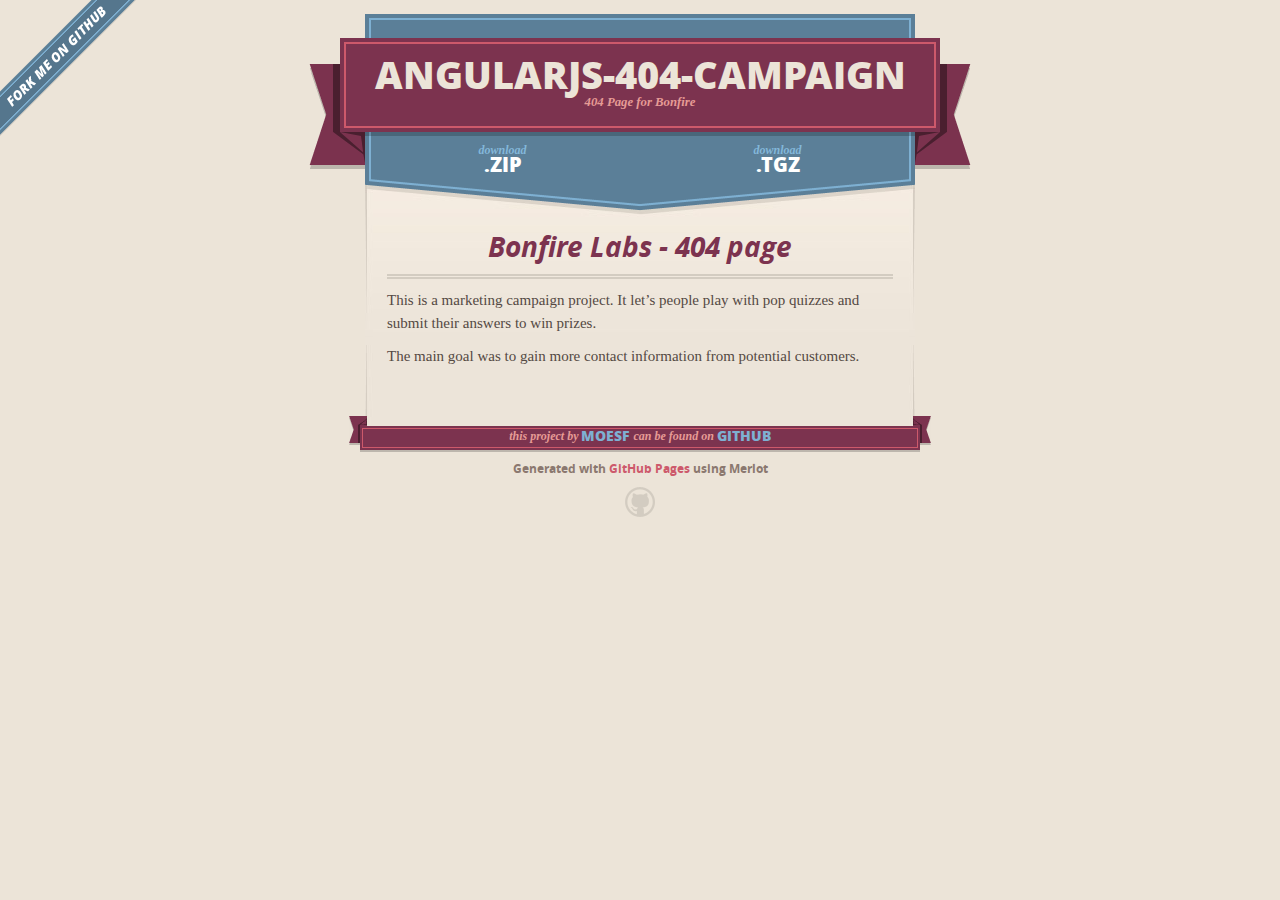
==== commit d44a2f28: "Create gh-pages branch via GitHub" ====
--- a/index.html
+++ b/index.html
@@ -1,113 +1,73 @@
-﻿
 <!DOCTYPE html>
-<html ng-app="bflApp">
-    <head>
-        <title>404 Pop Quiz Fun</title>
-        <meta charset="utf-8">
-        <meta http-equiv="X-UA-Compatible" content="IE=edge,chrome=1">    
-        <meta name="viewport" content="width=device-width, initial-scale=1">
+<html>
+  <head>
+    <meta charset='utf-8'>
+    <meta http-equiv="X-UA-Compatible" content="chrome=1">
+    <meta name="viewport" content="width=640">
 
-        <meta name="title" content="Bonfire Labs 404 contest" />
-        <meta itemprop="name" content="Bonfire Labs 404 contest" />
+    <link rel="stylesheet" href="stylesheets/core.css" media="screen">
+    <link rel="stylesheet" href="stylesheets/mobile.css" media="handheld, only screen and (max-device-width:640px)">
+    <link rel="stylesheet" href="stylesheets/github-light.css">
 
-        <meta name="keywords" content="creative content agency, motion graphics, visual effects, vfx, creative content, design, motion design, motion prototyping, testimonial, documentary, creative editorial, visual communications, advertising agency, creative studio, user experience design, goodby silverstein, gsp, venables bell, publicis, organic online, avocados and coconuts, swordfish, swordfish-sf, sword fish, brand new school, bns, mekanism, sarofsky, the science project, tspxyz, digital kitchen, thisisdk, motion graphics, animation, interactive creative services, adobe CS5, cinema 4D, HDR light studio, Houdini, iAd producer, mocha imagineer, autodesk maya 3D, nuke, autodesk smoke, apple final cut, adobe after effects, phil spitler, jonathan keeton, john stewart, jim bartel, carey crosby, bob frisk, web development, web commercial, broadcast commercial, elearning, event marketing, ideation" />
+    <script type="text/javascript" src="javascripts/modernizr.js"></script>
+    <script type="text/javascript" src="https://ajax.googleapis.com/ajax/libs/jquery/1.7.1/jquery.min.js"></script>
+    <script type="text/javascript" src="javascripts/headsmart.min.js"></script>
+    <script type="text/javascript">
+      $(document).ready(function () {
+        $('#main_content').headsmart()
+      })
+    </script>
+    <title>Angularjs-404-campaign by moesf</title>
+  </head>
 
-        <meta name="description" content="I am no fool. Come play and see if you can score higher."/>
+  <body>
+    <a id="forkme_banner" href="https://github.com/moesf/AngularJS-404-campaign">View on GitHub</a>
+    <div class="shell">
 
-        <meta property="og:type" content="website"/>
-        <meta property="og:site_name" content="http://bonfirelabs.com/"/>                
-        <meta property="og:url" content="http://bonfirelabs.com/assets/404/"/>
-        <meta property="og:title" content="Pop Culture Quiz"/>
-        <meta property="og:description" content="How deep is your pop culture knowledge? You could win some amazing prizes from Bonfire Labs. #ImNoFool #Bonfirelabs"/>
-        <meta property="og:image" content="http://bonfirelabs.com/assets/404/assets/images/BFL-404-SS-07a.jpg" />
+      <header>
+        <span class="ribbon-outer">
+          <span class="ribbon-inner">
+            <h1>Angularjs-404-campaign</h1>
+            <h2>404 Page for Bonfire</h2>
+          </span>
+          <span class="left-tail"></span>
+          <span class="right-tail"></span>
+        </span>
+      </header>
 
-        <meta itemprop="title" content="Pop Culture Quiz"/>
-        <meta itemprop="description" content="How deep is your pop culture knowledge? You could win some amazing prizes from Bonfire Labs. #ImNoFool #Bonfirelabs"/>
-        
-        <meta name="twitter:description" value="I am no fool. Come play and see if you can score higher."/>
-        <meta name="twitter:card" value="summary" />
-        <meta name="twitter:title" content="Share the 404 Fun on 4.01"/>
-        <meta name="twitter:site" value="@bonfirelabs" />
-        <meta name="twitter:creator" value="@bonfirelabs" />
-        <meta name="twitter:domain" content="bonfirelabs.com">
-
-        <link rel="stylesheet" href="assets/css/animation.css">
-        <link rel="stylesheet" href="assets/css/animation-conner.css">
-        <link rel="stylesheet" href="assets/css/quiz.css">
-        <link rel="stylesheet" href="assets/css/quiz2.css">
-
-        <!-- Google Analytics -->
-        <script>
-        var _gaq=[['_setAccount','UA-39700255-1'],['_trackPageview']];
-        (function(d,t){var g=d.createElement(t),s=d.getElementsByTagName(t)[0];
-        g.src=('https:'==location.protocol?'//ssl':'//www')+'.google-analytics.com/ga.js';
-        s.parentNode.insertBefore(g,s)}(document,'script'));
-        </script>
-
-        <!-- Start of StatCounter Code for Default Guide -->
-        <script type="text/javascript">
-        var sc_project=8881771;
-        var sc_invisible=1;
-        var sc_security="ff1e5eee";
-        var scJsHost = (("https:" == document.location.protocol) ?
-        "https://secure." : "http://www.");
-        document.write("<sc"+"ript type='text/javascript' src='" + scJsHost+
-        "statcounter.com/counter/counter.js'></"+"script>");
-        </script>
-        <noscript><div class="statcounter"><a title="web analytics"
-        href="http://statcounter.com/" target="_blank"><img class="statcounter"
-        src="http://c.statcounter.com/8881771/0/ff1e5eee/1/" alt="web
-        analytics"></a></div></noscript>
-        <!-- End of StatCounter Code for Default Guide -->
-
-    </head>
-    
-    <body ng-controller="mainController">
-
-        <!-- MAIN CONTENT AND INJECTED VIEWS -->
-        <div id="main">
-          <div id='how-far'>distance from the top: 0</div>
-          <!-- angular templating -->
-          <!-- this is where content will be injected -->
-          <div class="page {{ pageClass }}" ng-view></div>
-            <footer>
-                <ul>
-                    <li><a id='twitter' href='https://twitter.com/bonfirelabs' target='_blank' title='twitter'></a></li>
-                    <li><a id='facebook' href='https://www.facebook.com/bonfirelabs' target='_blank' title='facebook'></a></li>
-                    <li><a id='linkedin' href=' https://www.linkedin.com/company/bonfirelabs' target='_blank' title='linkedin'></a></li>
-                    <li><a id='youtube' href='https://www.youtube.com/user/BonfireLabs' target='_blank' title='youtube'></a></li>
-                    <li><a id='google_plus' href='https://plus.google.com/+bonfirelabs/about' target='_blank' title='google plus'></a></li>
-                </ul>
-                <p>BONFIRE LABS COPYRIGHT 2015 | <a href='#rules' target='_blank' title='twitter'>CONTEST RULES &amp; LEGAL</a></p>
-            </footer>  
-        </div>
+      <section id="downloads">
+        <span class="inner">
+          <a href="https://github.com/moesf/AngularJS-404-campaign/zipball/master" class="zip"><em>download</em> .ZIP</a><a href="https://github.com/moesf/AngularJS-404-campaign/tarball/master" class="tgz"><em>download</em> .TGZ</a>
+        </span>
+      </section>
 
 
-        <!-- load angular and angular route via CDN -->
-        <!-- Latest compiled and minified JavaScript -->
-        <script src="//ajax.googleapis.com/ajax/libs/jquery/1.11.1/jquery.min.js"></script>
-        <script src="//cdnjs.cloudflare.com/ajax/libs/jquery-scrollTo/1.4.14/jquery.scrollTo.min.js"></script>
-        <script src="assets/js/jquery.cookie.js"></script>
-        <script src="assets/js/jquery.transit.min.js"></script>
-        <script src="assets/js/modernizr-2.7.1.min.js"></script>
-
-        <!-- angular files -->
-        <script src="//ajax.googleapis.com/ajax/libs/angularjs/1.2.25/angular.min.js"></script>
-        <script src="//ajax.googleapis.com/ajax/libs/angularjs/1.2.25/angular-route.min.js"></script>
-        <script src="//ajax.googleapis.com/ajax/libs/angularjs/1.2.25/angular-animate.min.js"></script>
-        <script src="assets/js/setup.js"></script>
-        
-        <!-- <script src="assets/js/animation-control.js"></script>  -->
-        <script src="assets/js/quiz.js"></script>
-        <script src="assets/js/sparkio-client.js"></script>
-        <script type="application/javascript">              
-            var SparkDevice;       
-             SparkDevice = new SparkAPI("53ff6c066667574823551667", "88ee5c473e6ec5650f1cbb443cb7d41ce3236016");
-             SparkDevice.callFunction("kitty");                
-        </script>        
-        <script type="text/javascript" src="http://static.ak.fbcdn.net/connect.php/js/FB.Share"></script>
-        <script type="text/javascript" src="http://platform.twitter.com/widgets.js"></script>
+      <span class="banner-fix"></span>
 
 
-    </body>
+      <section id="main_content">
+        <h1>
+<a id="bonfire-labs---404-page" class="anchor" href="#bonfire-labs---404-page" aria-hidden="true"><span aria-hidden="true" class="octicon octicon-link"></span></a>Bonfire Labs - 404 page</h1>
+
+<p>This is a marketing campaign project. It let’s people play with pop quizzes and submit their answers to win prizes. </p>
+
+<p>The main goal was to gain more contact information from potential customers. </p>
+      </section>
+
+      <footer>
+        <span class="ribbon-outer">
+          <span class="ribbon-inner">
+            <p>this project by <a href="https://github.com/moesf">moesf</a> can be found on <a href="https://github.com/moesf/AngularJS-404-campaign">GitHub</a></p>
+          </span>
+          <span class="left-tail"></span>
+          <span class="right-tail"></span>
+        </span>
+        <p>Generated with <a href="https://pages.github.com">GitHub Pages</a> using Merlot</p>
+        <span class="octocat"></span>
+      </footer>
+
+    </div>
+
+    
+  </body>
 </html>
--- a/stylesheets/core.css
+++ b/stylesheets/core.css
@@ -0,0 +1,3 @@
+@import url("screen.css");
+@import url("non-screen.css") handheld;
+@import url("non-screen.css") only screen and (max-device-width:640px);--- a/stylesheets/mobile.css
+++ b/stylesheets/mobile.css
@@ -0,0 +1,510 @@
+/* Generated by Font Squirrel (http://www.fontsquirrel.com) on February 9, 2012 */
+
+
+@font-face {
+  font-family: 'Open Sans';
+  src: url('../fonts/opensans-regular-webfont.eot');
+  src: url('../fonts/opensans-regular-webfont.eot?#iefix') format('embedded-opentype'),
+       url('../fonts/opensans-regular-webfont.woff') format('woff'),
+       url('../fonts/opensans-regular-webfont.ttf') format('truetype'),
+       url('../fonts/opensans-regular-webfont.svg#OpenSansRegular') format('svg');
+  font-weight: normal;
+  font-style: normal;
+}
+
+@font-face {
+  font-family: 'Open Sans';
+  src: url('../fonts/opensans-italic-webfont.eot');
+  src: url('../fonts/opensans-italic-webfont.eot?#iefix') format('embedded-opentype'),
+       url('../fonts/opensans-italic-webfont.woff') format('woff'),
+       url('../fonts/opensans-italic-webfont.ttf') format('truetype'),
+       url('../fonts/opensans-italic-webfont.svg#OpenSansItalic') format('svg');
+  font-weight: normal;
+  font-style: italic;
+}
+
+@font-face {
+  font-family: 'Open Sans';
+  src: url('../fonts/opensans-bold-webfont.eot');
+  src: url('../fonts/opensans-bold-webfont.eot?#iefix') format('embedded-opentype'),
+       url('../fonts/opensans-bold-webfont.woff') format('woff'),
+       url('../fonts/opensans-bold-webfont.ttf') format('truetype'),
+       url('../fonts/opensans-bold-webfont.svg#OpenSansBold') format('svg');
+  font-weight: bold;
+  font-style: normal;
+}
+
+@font-face {
+  font-family: 'Open Sans';
+  src: url('../fonts/opensans-bolditalic-webfont.eot');
+  src: url('../fonts/opensans-bolditalic-webfont.eot?#iefix') format('embedded-opentype'),
+       url('../fonts/opensans-bolditalic-webfont.woff') format('woff'),
+       url('../fonts/opensans-bolditalic-webfont.ttf') format('truetype'),
+       url('../fonts/opensans-bolditalic-webfont.svg#OpenSansBoldItalic') format('svg');
+  font-weight: bold;
+  font-style: italic;
+}
+
+@font-face {
+  font-family: 'Open Sans';
+  src: url('../fonts/opensans-extrabold-webfont.eot');
+  src: url('../fonts/opensans-extrabold-webfont.eot?#iefix') format('embedded-opentype'),
+       url('../fonts/opensans-extrabold-webfont.woff') format('woff'),
+       url('../fonts/opensans-extrabold-webfont.ttf') format('truetype'),
+       url('../fonts/opensans-extrabold-webfont.svg#OpenSansExtrabold') format('svg');
+  font-weight: bolder;
+  font-style: normal;
+}
+
+
+/* http://meyerweb.com/eric/tools/css/reset/ 
+   v2.0 | 20110126
+   License: none (public domain)
+*/
+
+html, body, div, span, applet, object, iframe,
+h1, h2, h3, h4, h5, h6, p, blockquote, pre,
+a, abbr, acronym, address, big, cite, code,
+del, dfn, em, img, ins, kbd, q, s, samp,
+small, strike, strong, sub, sup, tt, var,
+b, u, i, center,
+dl, dt, dd, ol, ul, li,
+fieldset, form, label, legend,
+table, caption, tbody, tfoot, thead, tr, th, td,
+article, aside, canvas, details, embed, 
+figure, figcaption, footer, header, hgroup, 
+menu, nav, output, ruby, section, summary,
+time, mark, audio, video {
+  margin: 0;
+  padding: 0;
+  border: 0;
+  font-size: 100%;
+  font: inherit;
+  vertical-align: baseline;
+}
+/* HTML5 display-role reset for older browsers */
+article, aside, details, figcaption, figure, 
+footer, header, hgroup, menu, nav, section {
+  display: block;
+}
+body {
+  line-height: 1;
+}
+ol, ul {
+  list-style: none;
+}
+blockquote, q {
+  quotes: none;
+}
+blockquote:before, blockquote:after,
+q:before, q:after {
+  content: '';
+  content: none;
+}
+table {
+  border-collapse: collapse;
+  border-spacing: 0;
+}
+
+header, footer, section {
+  display: block;
+  position: relative;
+}
+
+/* STYLES */
+
+div.shell {
+  display: block;
+  width: 640px;
+  margin: 0 auto;
+}
+
+a#forkme_banner {
+  display: none;
+}
+
+/* header */
+
+header {
+  position: relative;
+  z-index: 2;
+  margin: 0;
+  max-width: 640px;
+  top: 51px;
+}
+
+header span.ribbon-inner {
+  position: relative;
+  display: block;
+  background-color: #cd596b;
+  border: 8px solid #7c334f;
+  padding: 6px;
+  z-index: 1;
+}
+
+header span.left-tail, header span.right-tail {
+  position: relative;
+  display: block;
+  width: 19px;
+  height: 10px;
+  background: transparent url(../images/ribbon-tail-sprite-2x.png) 0 0 no-repeat;
+  position: absolute;
+  bottom: -10px;
+  z-index: 0;
+}
+
+header span.left-tail {
+  background-position: 0 0;
+  left: 0;
+}
+
+header span.right-tail {
+  background-position: -19px 0;
+  right: 0;
+}
+
+header h1 {
+  background-color: #7c334f;
+  font-size: 2em;
+  font-weight: bolder;
+  font-style: normal;
+  text-transform: uppercase;
+  color: #ece4d8;
+  text-align: center;
+  line-height:1;  
+  padding: 14px 20px 0;
+}
+
+header h2 {
+  background-color: #7c334f;
+  font: bold italic .85em/1.5 Georgia, Times, “Times New Roman”, serif;
+  color: #e69b95;
+  padding-bottom: 14px;
+  margin-top: -3px;
+  text-align: center;
+}
+
+section#downloads {
+  position: relative;
+  display: block;
+  height: 171px;
+  width: 602px;
+  padding-bottom: 150px;
+  margin: 51px auto -250px;
+  z-index: 1;
+  background: transparent url(../images/shield.png) center 0 no-repeat;
+}
+
+section#downloads a {
+  display: none;
+}
+
+span.banner-fix {
+  background: transparent url(../images/shield-fallback.png) center top no-repeat;
+  display: block;
+  height: 31px;
+  position: absolute;
+  width: 640px;
+  top: 20px;
+
+}
+
+section#main_content {
+  z-index: 2;
+  padding: 20px 40px 0;
+  min-height:185px;
+}
+
+/* footer */
+
+footer {
+  background: none;
+  padding-top: 104px;
+  margin: -94px auto 40px;
+  max-width:640px;
+  text-align: center;
+}
+
+footer span.ribbon-outer {
+  display: block;
+  position: relative;
+  border-bottom: 2px solid #bdb6ad;
+}
+
+footer span.ribbon-inner {
+  position: relative;
+  display: block;
+  background-color: #cd596b;
+  border: 8px solid #7c334f;
+  padding: 6px;
+  z-index: 1;
+}
+
+footer p {
+  font-family: 'Open Sans', sans-serif;
+  font-weight: bold;
+  font-size: .6em;
+  color: #8b786f;
+}
+
+footer a {
+  color: #cd596b;
+}
+
+footer span.ribbon-inner p {
+  background-color: #7c334f;
+  margin: 0;
+  color: #e69b95;
+  font: bold italic 22px/1 Georgia, Times, “Times New Roman”, serif;
+  height: auto;
+  line-height: 1.1;
+  padding: 20px 0px 10px;
+}
+
+footer span.ribbon-inner a {
+  display: block;
+  position: relative;
+  bottom: 0;
+  color: #7eb0d2;
+  font-family: 'Open Sans', sans-serif;
+  text-transform: uppercase;
+  font-style: normal;
+  font-weight: bolder;
+  font-size: 38px;
+  padding-bottom: 10px;
+}
+
+footer span.ribbon-inner a:hover {
+  color: #7eb0d2;
+}
+
+footer span.left-tail, footer span.right-tail {
+  position: relative;
+  display: block;
+  width: 23px;
+  height: 126px;
+  background: transparent url(../images/small-ribbon-tail-sprite-2x.png) 0 0 no-repeat;
+  position: absolute;
+  top: -126px;
+  z-index: 0;
+}
+
+footer span.left-tail {
+  background-position: 0 0;
+  left: 0;
+}
+
+footer span.right-tail {
+  background-position: -23px 0;
+  right: 0;
+}
+
+footer span.octocat {
+  background: transparent url(../images/octocat-2x.png) 0 0 no-repeat;
+  display: block;
+  width: 60px;
+  height: 60px;
+  margin: 20px auto 0;}
+
+/* content */
+
+body {
+  background: #ece4d8;
+  font: normal normal 30px/1.5 Georgia, Palatino,” Palatino Linotype”, Times, “Times New Roman”, serif;
+  color: #544943;
+  -webkit-font-smoothing: antialiased;
+}
+
+a, a:hover {
+  color: #417090;
+}
+
+a {
+  text-decoration: none;
+}
+
+a:hover {
+  text-decoration: underline;
+}
+
+h1,h2,h3,h4,h5,h6 {
+  font-family: 'Open Sans', sans-serif;
+  font-weight: bold;
+}
+
+p {
+  margin: .7em 0 0;
+}
+
+strong {
+  font-weight: bold;
+}
+
+em {
+  font-style: italic;
+}
+
+ol {
+  margin: .7em 0;
+  list-style-type: decimal;
+  padding-left: 1.35em;
+}
+
+ul {
+  margin: .7em 0;
+  padding-left: 1.35em;
+}
+
+ul li {
+  padding-left: 20px;
+  background: transparent url(../images/chevron-2x.png) left 15px no-repeat;
+}
+
+blockquote {
+  font-family: 'Open Sans', sans-serif;
+  margin: 20px 0;
+  color: #8b786f;
+  padding-left: 1.35em;
+  background: transparent url('../images/blockquote-gfx-2x.png') 0 8px no-repeat;
+}
+
+img {
+  -webkit-box-shadow: 0px 4px 0px #bdb6ad;
+  -moz-box-shadow: 0px 4px 0px #bdb6ad;
+  box-shadow: 0px 4px 0px #bdb6ad;
+  border: 4px solid #fff6e9;
+  max-width: 556px;
+}
+
+hr {
+  border: none;
+  outline: none;
+  height: 42px;
+  background: transparent url('../images/hr-2x.jpg') center center repeat-x;
+  margin: 0 0 20px;
+}
+
+code {
+  background: #fff6e9;
+  font: normal normal .9em/1.7 "Lucida Sans Typewriter", "Lucida Console", Monaco, "Bitstream Vera Sans Mono", monospace;
+  padding: 0 5px 1px;
+}
+
+pre {
+  margin: 10px 0 20px;
+  padding: .7em;
+  background: #fff6e9;
+  border-bottom: 4px solid #bdb6ad;
+  font: normal normal .9em/1.7 "Lucida Sans Typewriter", "Lucida Console", Monaco, "Bitstream Vera Sans Mono", monospace;
+  overflow: auto;
+}
+
+table {
+  background: #fff6e9;
+  display: table;
+  width: 100%;
+  border-collapse: separate;
+  border-bottom: 4px solid #bdb6ad;
+  margin: 10px 0;
+}
+
+tr {
+  display: table-row;
+}
+
+th {
+  display: table-cell;
+  padding: 2px 10px;
+  border: solid #ece4d8;
+  border-width: 0 4px 4px 0;
+  color: #cd596b;
+  font-family: 'Open Sans', sans-serif;
+  font-weight: bold;
+  font-size: .85em;
+}
+
+td {
+  display: table-cell;
+  padding: 0 .7em;
+  border: solid #ece4d8;
+  border-width: 0 4px 4px 0;
+}
+
+td:last-child, th:last-child {
+  border-right: none;
+}
+
+tr:last-child td {
+  border-bottom: none;
+}
+
+dl {
+  margin: .7em 0 20px;
+}
+
+dt {
+  font-family: 'Open Sans', sans-serif;
+  font-weight: bold;
+}
+
+dd {
+  padding-left: 1.35em;
+}
+
+dd p:first-child {
+  margin-top: 0;
+}
+
+/* Content based headers */
+
+#main_content > .header-level-1:first-child,
+#main_content > .header-level-2:first-child,
+#main_content > .header-level-3:first-child,
+#main_content > .header-level-4:first-child,
+#main_content > .header-level-5:first-child,
+#main_content > .header-level-6:first-child {
+  margin-top: 0;
+}
+
+.header-level-1 {
+  font-size: 1.85em;
+  border-bottom: .2em double #d3ccc1;
+  color: #7c334f;
+  text-align: center;
+  font-style: italic;
+  margin: 1.1em 0 .38em;
+  line-height: 1.2;
+  padding-bottom: 10px
+}
+
+.header-level-2 {
+  font-size: 1.58em;
+  color: #7c334f;
+  margin: .95em 0 .5em;
+  border-bottom: .1em solid #D3CCC1;
+  line-height: 1.2;
+  padding-bottom: 10px
+}
+
+.header-level-3 {
+  margin: 20px 0 10px;
+  font-size: 1.45em;
+}
+
+.header-level-4 {
+  margin: .6em 0;
+  font-size: 1.2em;
+  color: #cd596b;
+}
+
+.header-level-5 {
+  margin: .7em 0;
+  font-size: 1em;
+  color: #8b786f;
+}
+
+.header-level-6 {
+  margin: .8em 0;
+  font-size: .85em;
+  font-style: italic;
+}--- a/stylesheets/github-light.css
+++ b/stylesheets/github-light.css
@@ -0,0 +1,116 @@
+/*
+   Copyright 2014 GitHub Inc.
+
+   Licensed under the Apache License, Version 2.0 (the "License");
+   you may not use this file except in compliance with the License.
+   You may obtain a copy of the License at
+
+       http://www.apache.org/licenses/LICENSE-2.0
+
+   Unless required by applicable law or agreed to in writing, software
+   distributed under the License is distributed on an "AS IS" BASIS,
+   WITHOUT WARRANTIES OR CONDITIONS OF ANY KIND, either express or implied.
+   See the License for the specific language governing permissions and
+   limitations under the License.
+
+*/
+
+.pl-c /* comment */ {
+  color: #969896;
+}
+
+.pl-c1      /* constant, markup.raw, meta.diff.header, meta.module-reference, meta.property-name, support, support.constant, support.variable, variable.other.constant */,
+.pl-s .pl-v /* string variable */ {
+  color: #0086b3;
+}
+
+.pl-e  /* entity */,
+.pl-en /* entity.name */ {
+  color: #795da3;
+}
+
+.pl-s .pl-s1 /* string source */,
+.pl-smi      /* storage.modifier.import, storage.modifier.package, storage.type.java, variable.other, variable.parameter.function */ {
+  color: #333;
+}
+
+.pl-ent /* entity.name.tag */ {
+  color: #63a35c;
+}
+
+.pl-k /* keyword, storage, storage.type */ {
+  color: #a71d5d;
+}
+
+.pl-pds              /* punctuation.definition.string, string.regexp.character-class */,
+.pl-s                /* string */,
+.pl-s .pl-pse .pl-s1 /* string punctuation.section.embedded source */,
+.pl-sr               /* string.regexp */,
+.pl-sr .pl-cce       /* string.regexp constant.character.escape */,
+.pl-sr .pl-sra       /* string.regexp string.regexp.arbitrary-repitition */,
+.pl-sr .pl-sre       /* string.regexp source.ruby.embedded */ {
+  color: #183691;
+}
+
+.pl-v /* variable */ {
+  color: #ed6a43;
+}
+
+.pl-id /* invalid.deprecated */ {
+  color: #b52a1d;
+}
+
+.pl-ii /* invalid.illegal */ {
+  background-color: #b52a1d;
+  color: #f8f8f8;
+}
+
+.pl-sr .pl-cce /* string.regexp constant.character.escape */ {
+  color: #63a35c;
+  font-weight: bold;
+}
+
+.pl-ml /* markup.list */ {
+  color: #693a17;
+}
+
+.pl-mh        /* markup.heading */,
+.pl-mh .pl-en /* markup.heading entity.name */,
+.pl-ms        /* meta.separator */ {
+  color: #1d3e81;
+  font-weight: bold;
+}
+
+.pl-mq /* markup.quote */ {
+  color: #008080;
+}
+
+.pl-mi /* markup.italic */ {
+  color: #333;
+  font-style: italic;
+}
+
+.pl-mb /* markup.bold */ {
+  color: #333;
+  font-weight: bold;
+}
+
+.pl-md /* markup.deleted, meta.diff.header.from-file */ {
+  background-color: #ffecec;
+  color: #bd2c00;
+}
+
+.pl-mi1 /* markup.inserted, meta.diff.header.to-file */ {
+  background-color: #eaffea;
+  color: #55a532;
+}
+
+.pl-mdr /* meta.diff.range */ {
+  color: #795da3;
+  font-weight: bold;
+}
+
+.pl-mo /* meta.output */ {
+  color: #1d3e81;
+}
+
